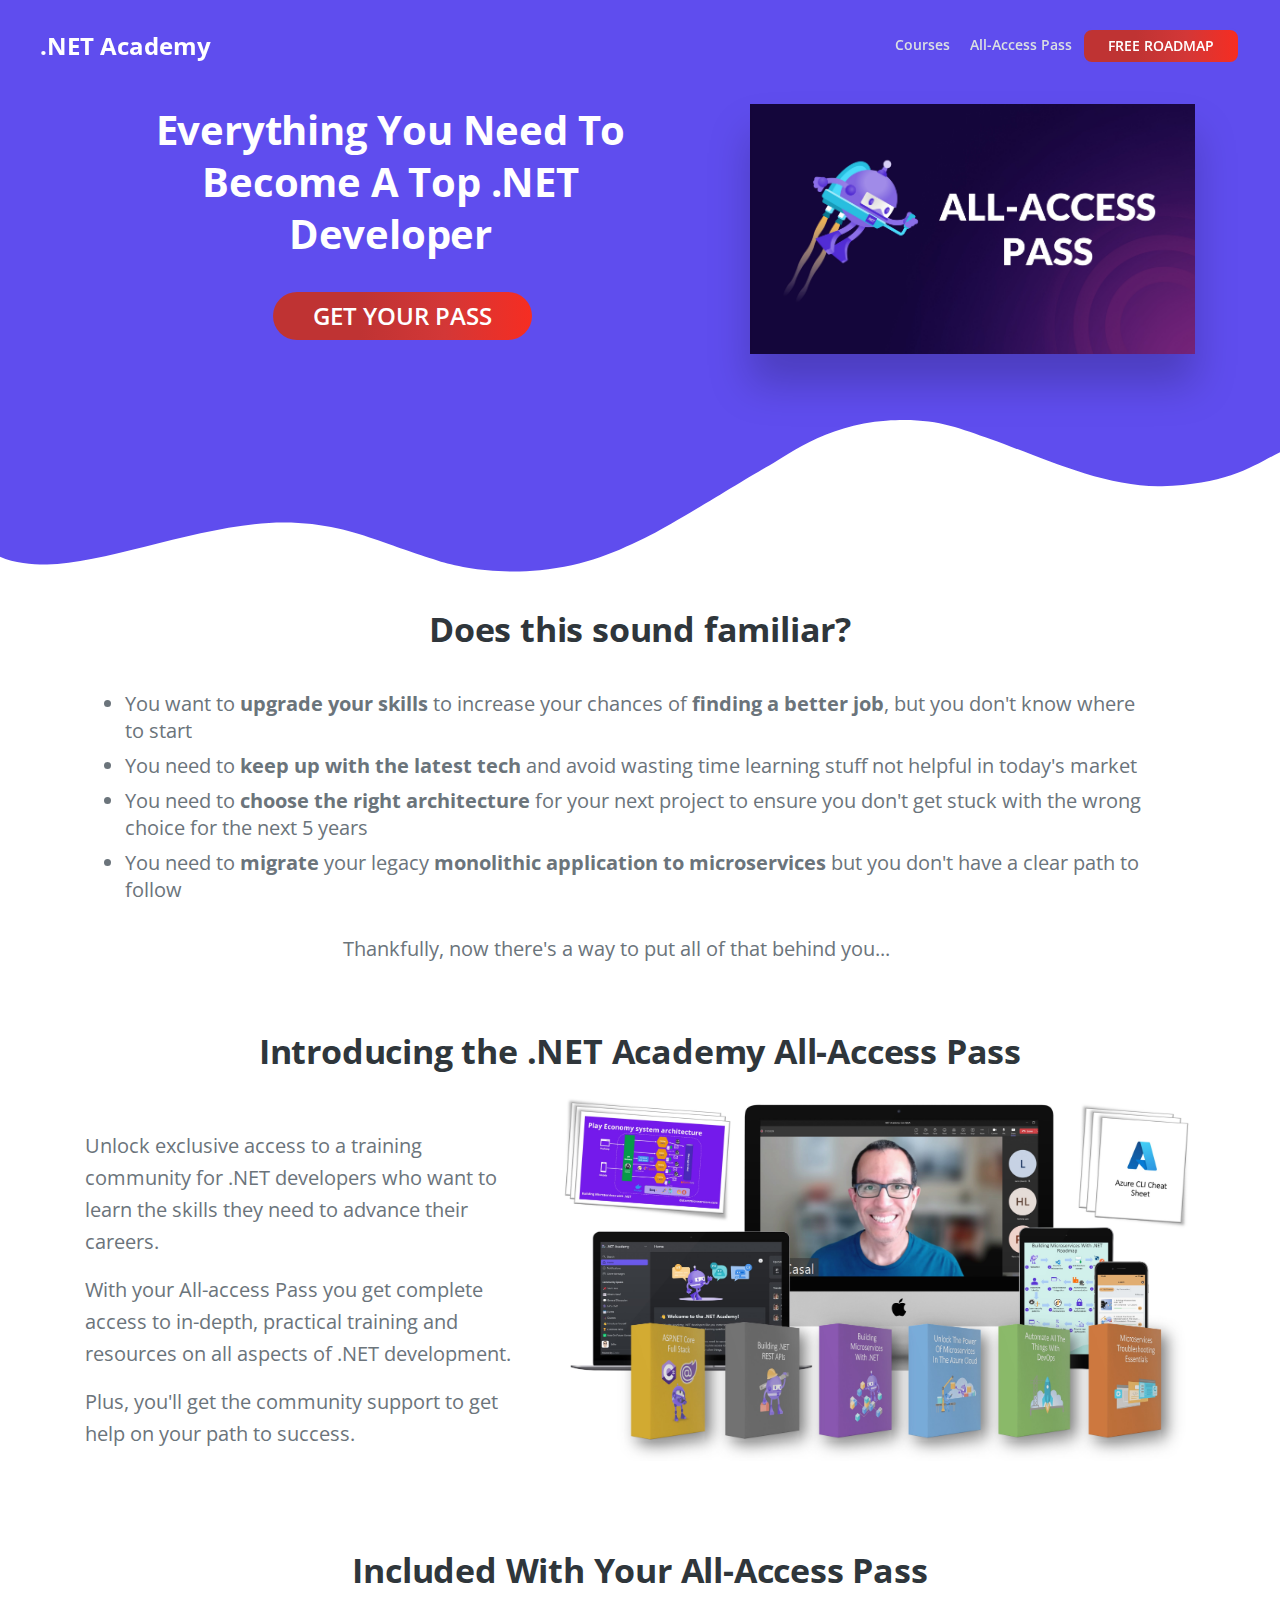
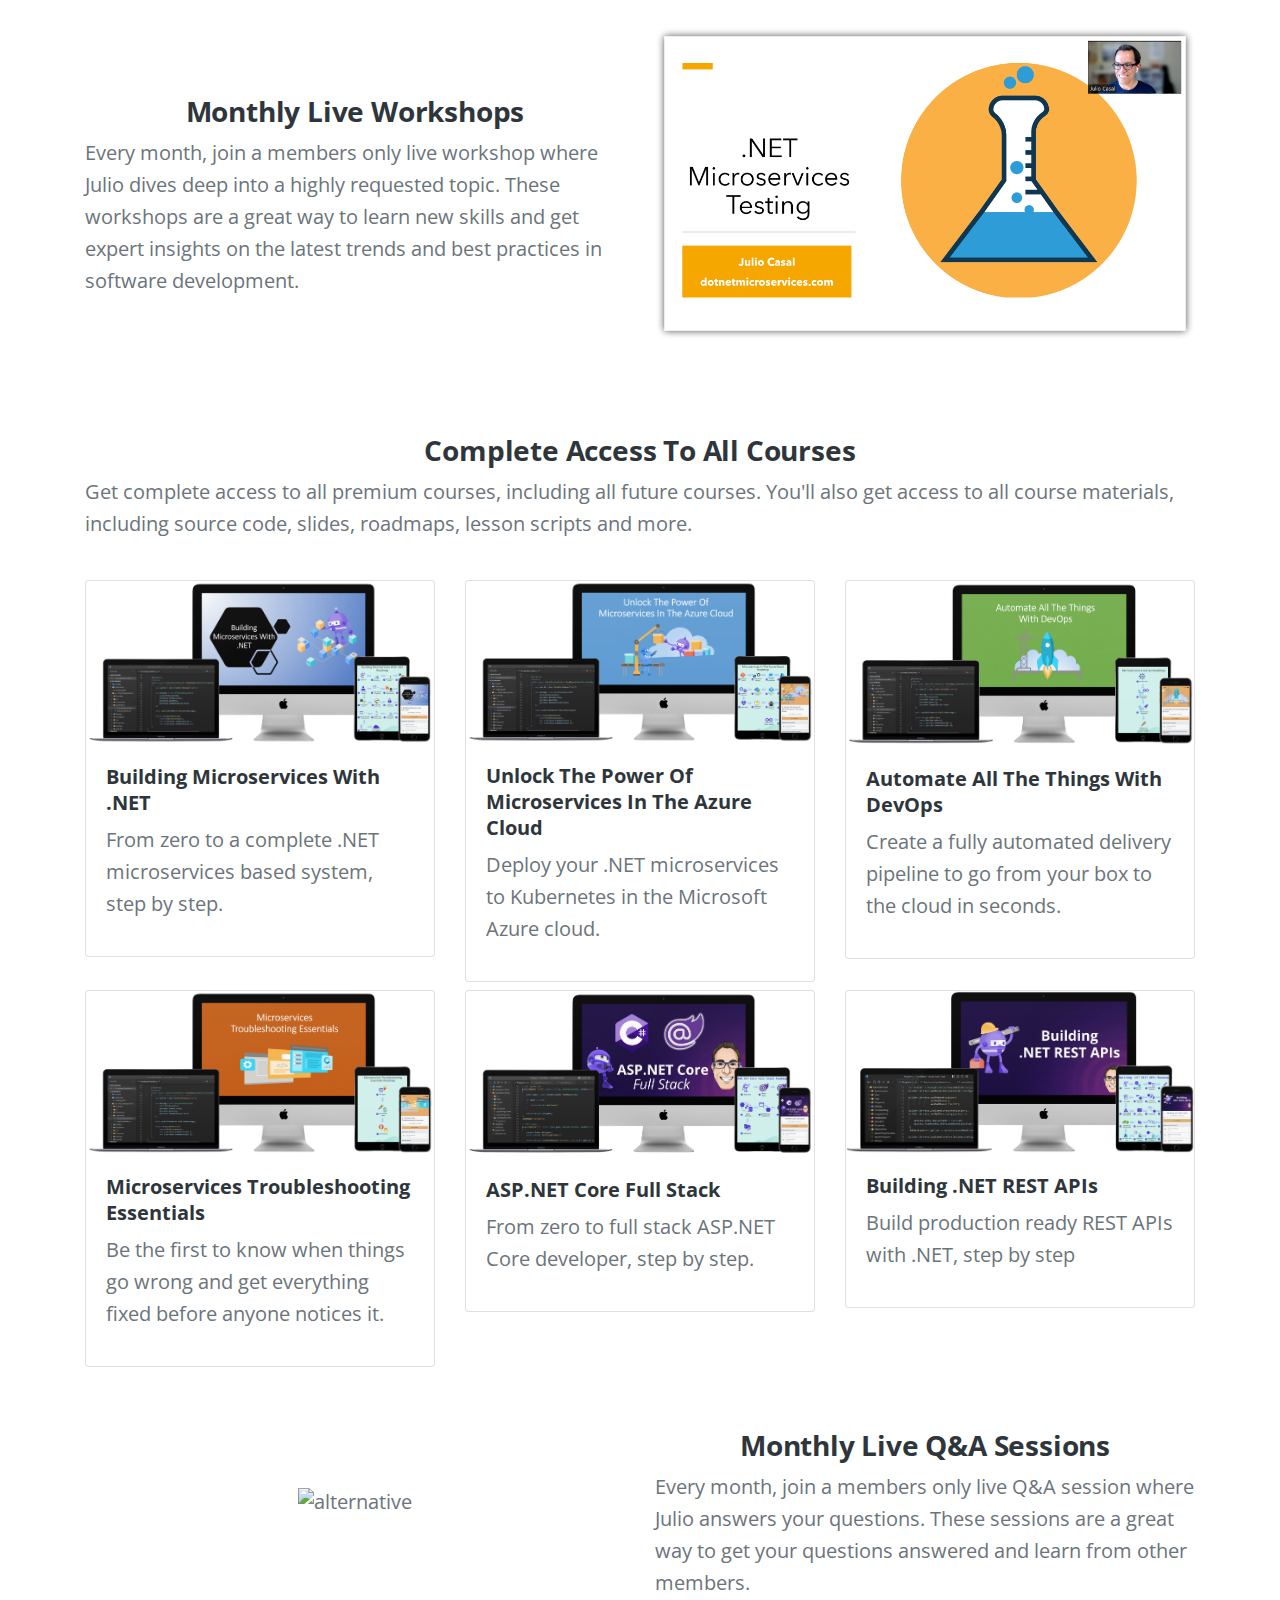
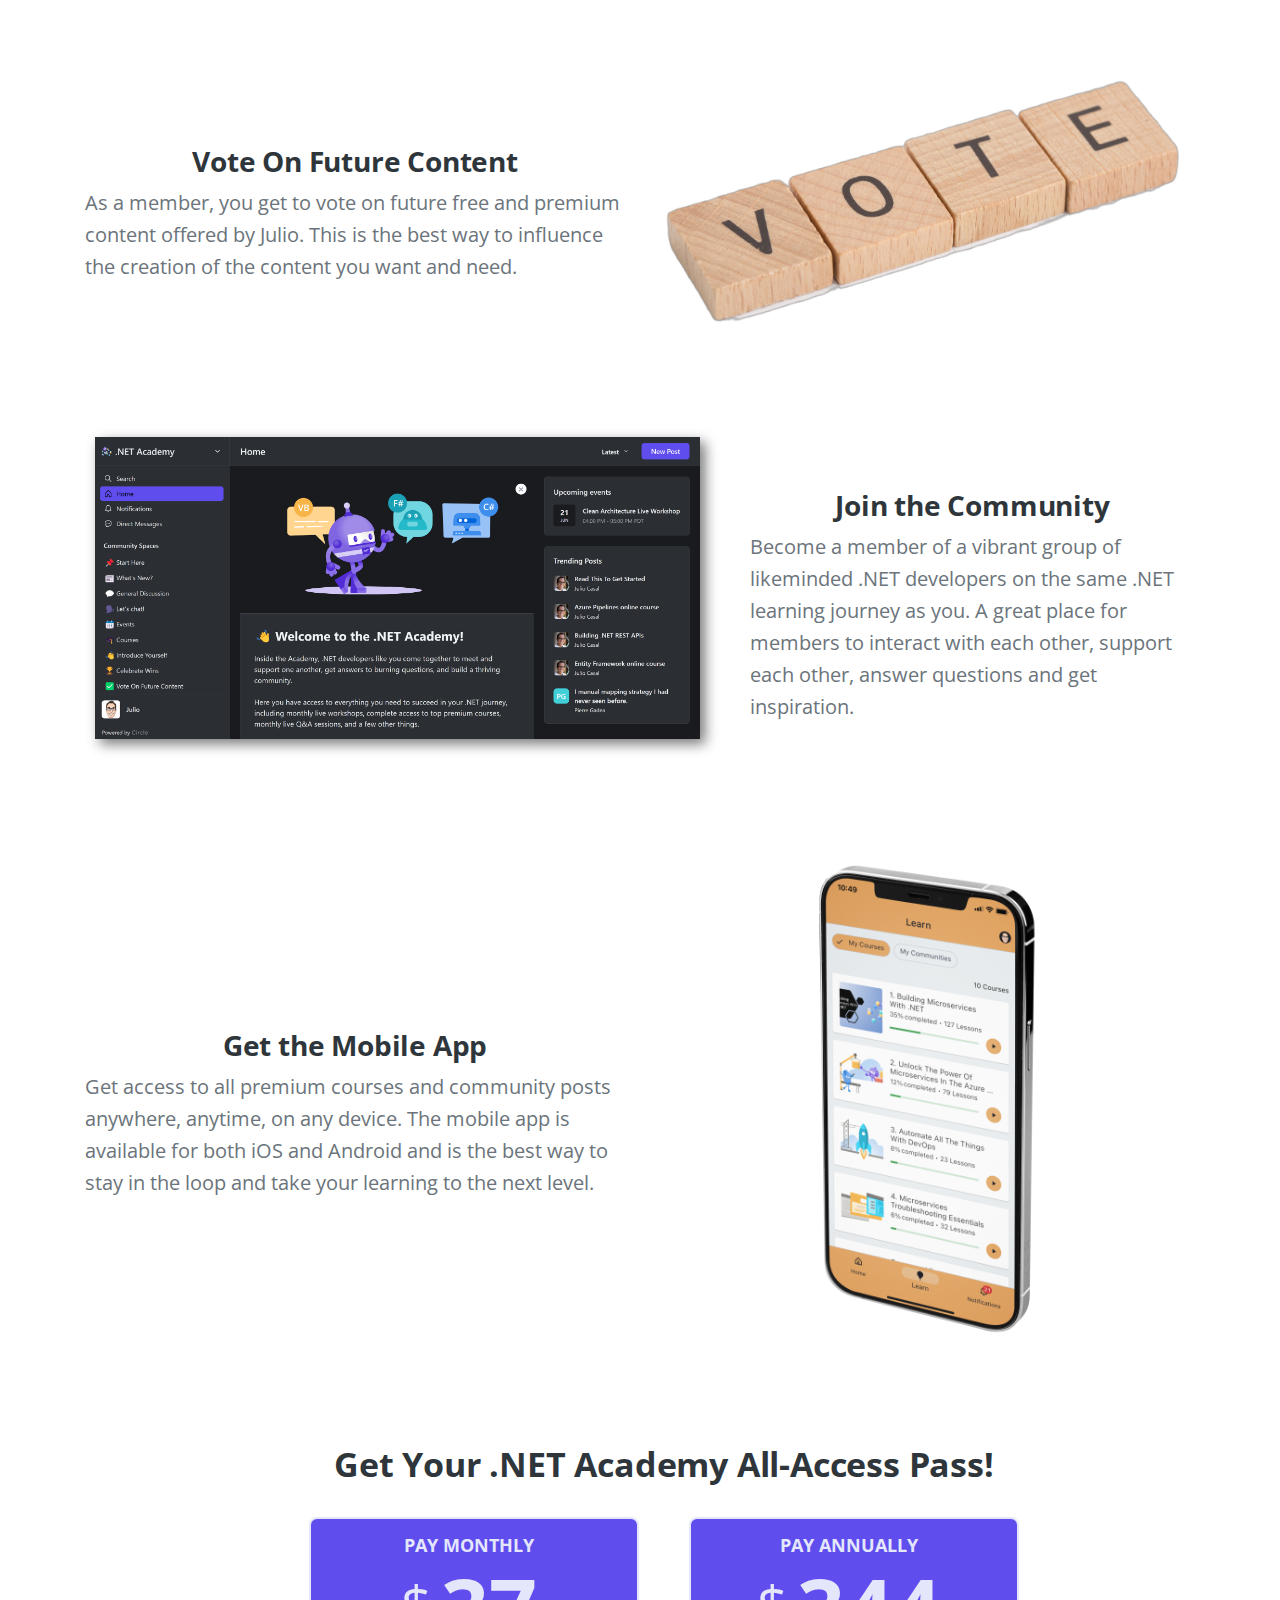
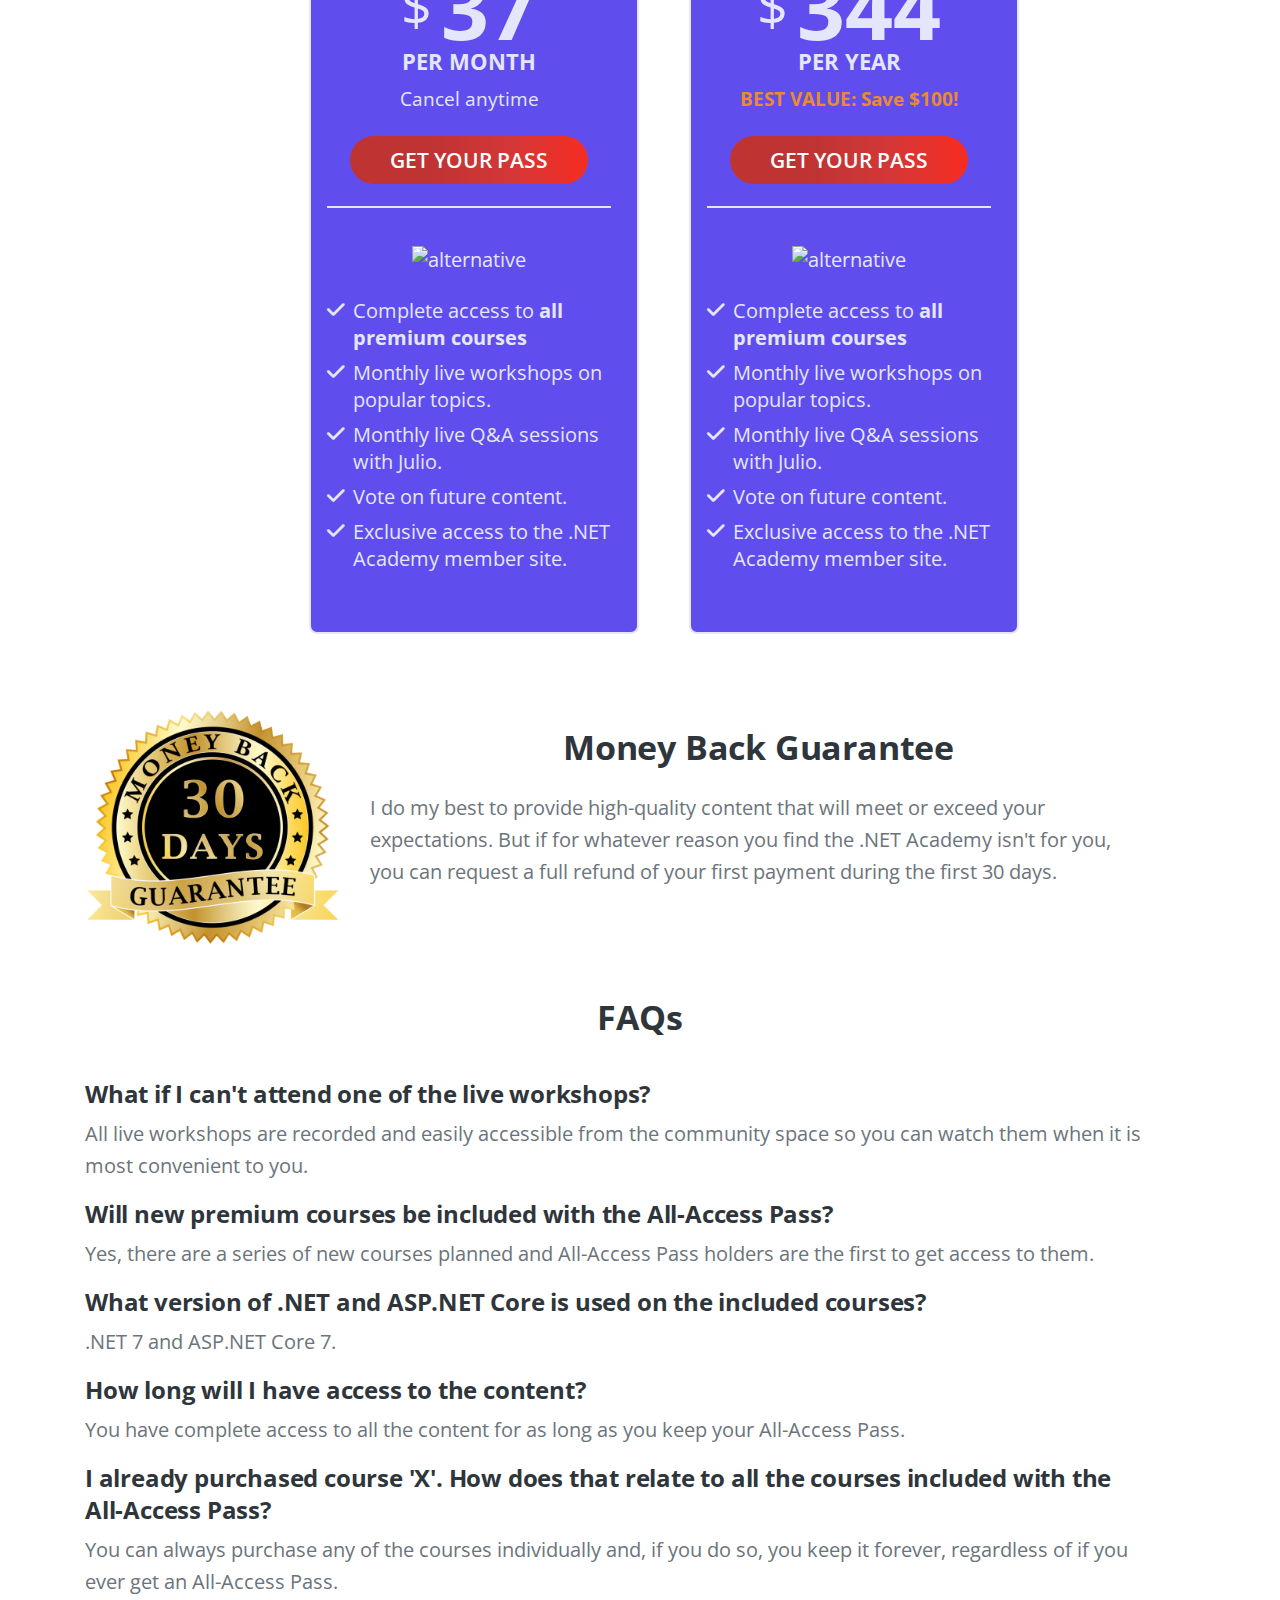
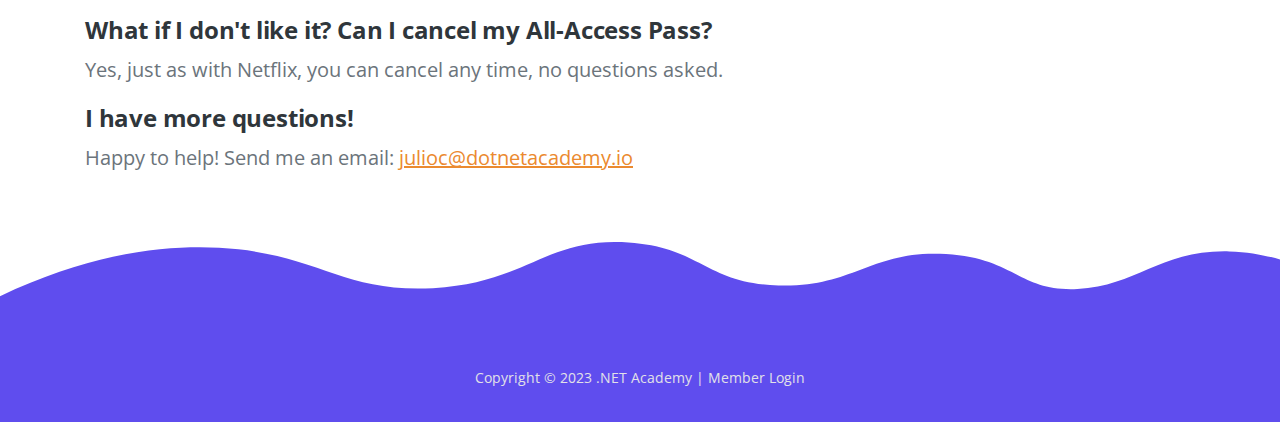
==== all-access-standard.html @ 6300b7d8 "Add founder's rate promo" ====
<!DOCTYPE html>
<html lang="en">

<head>
    <!-- Google tag (gtag.js) -->
    <script async src="https://www.googletagmanager.com/gtag/js?id=G-V9ZY03MKP6"></script>
    <script>
        window.dataLayer = window.dataLayer || [];
        function gtag() { dataLayer.push(arguments); }
        gtag('js', new Date());

        gtag('config', 'G-V9ZY03MKP6');
    </script>

    <!--Start of Tawk.to Script-->
    <script type="text/javascript">
        var Tawk_API = Tawk_API || {}, Tawk_LoadStart = new Date();
        (function ()
        {
            var s1 = document.createElement("script"), s0 = document.getElementsByTagName("script")[0];
            s1.async = true;
            s1.src = 'https://embed.tawk.to/60f2e5ae649e0a0a5cccac8e/1faqd2cig';
            s1.charset = 'UTF-8';
            s1.setAttribute('crossorigin', '*');
            s0.parentNode.insertBefore(s1, s0);
        })();
    </script>

    <!-- Play video -->
    <script type="text/javascript">
        function playVideo()
        {
            var iframe = document.getElementById('vimeoIframe');
            var src = iframe.getAttribute("src");
            var newSrc = src.replace("background=1", "autoplay=1");
            iframe.setAttribute("src", newSrc);
            document.getElementById('play-button').style.display = "none";
        }
    </script>

    <!-- Start of Async ProveSource Code -->
    <script>!function (o, i) { window.provesrc && window.console && console.error && console.error("ProveSource is included twice in this page."), provesrc = window.provesrc = { dq: [], display: function () { this.dq.push(arguments) } }, o._provesrcAsyncInit = function () { provesrc.init({ apiKey: "eyJhbGciOiJIUzI1NiIsInR5cCI6IkpXVCJ9.eyJhY2NvdW50SWQiOiI2MTY4MmVhMjU4MmQ2MDQwNzBmMzQ5YjkiLCJpYXQiOjE2MzQyMTc2MzR9.l4q7DcVTJUTRaHf5uDcQmnB0H4DYVk5HeQa-F7QzIrE", v: "0.0.4" }) }; var r = i.createElement("script"); r.type = "text/javascript", r.async = !0, r["ch" + "ar" + "set"] = "UTF-8", r.src = "https://cdn.provesrc.com/provesrc.js"; var e = i.getElementsByTagName("script")[0]; e.parentNode.insertBefore(r, e) }(window, document);</script>
    <!-- End of Async ProveSource Code -->

    <!-- Deadline Funnel -->
    <script type="text/javascript"
        data-cfasync="false">function SendUrlToDeadlineFunnel(e) { var r, t, c, a, h, n, o, A, i = "ABCDEFGHIJKLMNOPQRSTUVWXYZabcdefghijklmnopqrstuvwxyz0123456789+/=", d = 0, l = 0, s = "", u = []; if (!e) return e; do r = e.charCodeAt(d++), t = e.charCodeAt(d++), c = e.charCodeAt(d++), A = r << 16 | t << 8 | c, a = A >> 18 & 63, h = A >> 12 & 63, n = A >> 6 & 63, o = 63 & A, u[l++] = i.charAt(a) + i.charAt(h) + i.charAt(n) + i.charAt(o); while (d < e.length); s = u.join(""); var C = e.length % 3; var decoded = (C ? s.slice(0, C - 3) : s) + "===".slice(C || 3); decoded = decoded.replace("+", "-"); decoded = decoded.replace("/", "_"); return decoded; } var dfUrl = SendUrlToDeadlineFunnel(location.href); var dfParentUrlValue; try { dfParentUrlValue = window.parent.location.href; } catch (err) { if (err.name === "SecurityError") { dfParentUrlValue = document.referrer; } } var dfParentUrl = (parent !== window) ? ("/" + SendUrlToDeadlineFunnel(dfParentUrlValue)) : ""; (function () { var s = document.createElement("script"); s.type = "text/javascript"; s.async = true; s.setAttribute("data-scriptid", "dfunifiedcode"); s.src = "https://a.deadlinefunnel.com/unified/reactunified.bundle.js?userIdHash=eyJpdiI6IkhjNkVNRUJSV0JiWWtodHV0bXVNOHc9PSIsInZhbHVlIjoiZEg0bFJIMHpFc3ovWmNTYjdqMXFiZz09IiwibWFjIjoiYTMyY2E1YWFkYTk1NWRjMjRmNWIwNTAwYzljY2E1OWU5NWE2YjFhNTJiOGU3NjkyOTM5YzRmZmRkYTE3MTNhNiJ9&pageFromUrl=" + dfUrl + "&parentPageFromUrl=" + dfParentUrl; var s2 = document.getElementsByTagName("script")[0]; s2.parentNode.insertBefore(s, s2); })();</script>
    <!-- End Deadline Funnel -->

    <meta charset="utf-8">
    <meta name="viewport" content="width=device-width, initial-scale=1, shrink-to-fit=no">

    <!-- SEO Meta Tags -->
    <meta name="description" content="Everything You Need To Become A Top .NET Developer">
    <meta name="author" content="Julio Casal">

    <!-- OG Meta Tags to improve the way the post looks when you share the page on Facebook, Twitter, LinkedIn -->
    <meta property="og:site_name" content="" /> <!-- website name -->
    <meta property="og:site" content="" /> <!-- website link -->
    <meta property="og:title" content="" /> <!-- title shown in the actual shared post -->
    <meta property="og:description" content="" /> <!-- description shown in the actual shared post -->
    <meta property="og:image" content="" /> <!-- image link, make sure it's jpg -->
    <meta property="og:url" content="" /> <!-- where do you want your post to link to -->
    <meta name="twitter:card" content="summary_large_image"> <!-- to have large image post format in Twitter -->

    <!-- Webpage Title -->
    <title>.NET Academy All-Access Pass</title>

    <!-- Styles -->
    <link href="https://fonts.googleapis.com/css2?family=Open+Sans:ital,wght@0,400;0,600;0,700;1,400&display=swap"
        rel="stylesheet">
    <link href="css/bootstrap.css" rel="stylesheet">
    <link href="css/fontawesome-all.css" rel="stylesheet">
    <link href="css/swiper.css" rel="stylesheet">
    <link href="css/magnific-popup.css" rel="stylesheet">
    <link href="css/styles.css" rel="stylesheet">

    <!-- Favicon  -->
    <link rel="icon" href="images/favicon.png">
</head>

<body data-spy="scroll" data-target=".fixed-top">
    <!-- Navigation -->
    <nav class="navbar navbar-expand-lg fixed-top navbar-dark">
        <div class="container">

            <!-- Text Logo - Use this if you don't have a graphic logo -->
            <a class="navbar-brand logo-text page-scroll" href="index.html">.NET Academy</a>

            <!-- Image Logo -->
            <!-- <a class="navbar-brand logo-image" href="index.html"><img src="images/logo.svg" alt="alternative"></a>  -->

            <button class="navbar-toggler p-0 border-0" type="button" data-toggle="offcanvas">
                <span class="navbar-toggler-icon"></span>
            </button>

            <div class="navbar-collapse offcanvas-collapse" id="navbarsExampleDefault">
                <ul class="navbar-nav ml-auto">
                    <li class="nav-item">
                        <a class="nav-link page-scroll" href="courses.html">Courses</a>
                    </li>
                    <li class="nav-item">
                        <a class="nav-link page-scroll" href="all-access.html">All-Access Pass</a>
                    </li>
                    <li class="nav-item">
                        <a class="btn-solid-sm page-scroll" href="roadmap.html">FREE ROADMAP</a>
                    </li>
                </ul>
            </div> <!-- end of navbar-collapse -->
        </div> <!-- end of container -->
    </nav> <!-- end of navbar -->
    <!-- end of navigation -->

    <!-- Header -->
    <header id="header" class="header">
        <div class="container">
            <div class="row justify-content-center mb-4">
                <div class="col-lg-5 order-lg-2">
                    <div class="image-container">
                        <img class="img-fluid" src="images/all-access-pass-title.jpg" alt="alternative">
                    </div> <!-- end of image-container -->
                </div> <!-- end of col -->                
                <div class="col-lg-7 order-lg-1">
                    <div class="container">
                        <div class="row">
                            <div class="col">
                                <div class="text-container">
                                    <h1 class="h2-heading">Everything You Need To Become A Top .NET Developer</h1>
                                </div>
                            </div>
                        </div>
                        <div class="row justify-content-center mb-4">
                            <div class="col">
                                <div class="btn-solid-lg-container">
                                    <a class="btn-solid-lg page-scroll" href="#pricing">GET YOUR PASS</a>
                                </div>
                            </div> <!-- end of text-container -->
                        </div> <!-- end of div -->
                    </div> <!-- end of div -->
                </div> <!-- end of row -->
            </div>
        </div> <!-- end of container -->

        <svg class="header-decoration" data-name="Layer 3" xmlns="http://www.w3.org/2000/svg" preserveAspectRatio="none"
            viewBox="0 0 1920 305.139">
            <defs>
                <style>
                    .cls-1 {
                        fill: #ffffff;
                    }
                </style>
            </defs>
            <title>header-decoration</title>
            <path class="cls-1"
                d="M1486.486,36.773C1434.531,13.658,1401.068-5.1,1329.052,1.251c-92.939,8.2-152.759,70.189-180.71,89.478-23.154,15.979-134.286,104.091-171.753,128.16-50.559,32.48-98.365,59.228-166.492,67.5-67.648,8.21-124.574-6.25-152.992-18-42.218-17.454-42.218-17.454-90-39-35.411-15.967-81.61-34.073-141.58-34.054-116.6.037-262.78,77.981-354.895,80.062C53.1,275.793,22.75,273.566,0,260.566v44.573H1920V61.316c-36.724,23.238-76.008,61.68-177,65C1655.415,129.2,1556.216,67.8,1486.486,36.773Z"
                transform="translate(0 0)" />
        </svg>
    </header> <!-- end of header -->
    <!-- end of header -->

    <!-- Problem Statement -->
    <div id="problem-statement" class="basic-1">
        <div class="container">
            <div class="row">
                <div class="col-lg-12">
                    <h2 class="h2-heading">Does this sound familiar?</h2>
                </div> <!-- end of col -->
            </div> <!-- end of row -->
            <div class="row">
                <div class="col-lg-12">
                    <div class="text-container">
                        <ul class="simple-list">
                            <li class="mb-2">
                                You want to <strong>upgrade your skills</strong> to increase your chances of
                                <strong>finding a better job</strong>, but
                                you don't know where to start
                            </li>
                            <li class="mb-2">
                                You need to <strong>keep up with the latest tech</strong> and avoid wasting time
                                learning stuff not helpful in
                                today's market
                            </li>
                            <li class="mb-2">
                                You need to <strong>choose the right architecture</strong> for your next project to
                                ensure you don't get
                                stuck with the wrong choice for the next 5 years
                            </li>
                            <li class="mb-2">
                                You need to <strong>migrate</strong> your legacy <strong>monolithic application to
                                    microservices</strong> but you don't
                                have a clear path to follow
                            </li>
                        </ul>
                    </div> <!-- end of text-container -->
                </div> <!-- end of col-->
            </div> <!-- end of row -->
            <div class="row">
                <div class="col-lg-12">
                    <div class="text-container text-center">
                        <p>Thankfully, now there's a way to put all of that behind you...</p>
                    </div> <!-- end of text-container -->
                </div> <!-- end of col-->
            </div> <!-- end of row -->

        </div> <!-- end of container -->
    </div> <!-- end of cards-1 -->
    <!-- end of description -->

    <div id="program-intro" class="basic-1 mb-4">
        <div class="container">
            <div class="row">
                <div class="col-lg-12">
                    <h2 class="h2-heading">Introducing the .NET Academy All-Access Pass</h2>
                </div> <!-- end of col -->
            </div> <!-- end of row -->
            <div class="row">
                <div class="col-lg-7 my-auto order-lg-2">
                    <div class="image-container">
                        <img class="img-fluid" src="images/dotnet-academy-mockup-full.jpg" alt="alternative">
                    </div> <!-- end of image-container -->
                </div> <!-- end of col -->
                <div class="col-lg-5 my-auto order-lg-1">
                    <p class="line-spaced-paragraph">Unlock exclusive access to a training community for .NET developers
                        who want to learn the skills they need to advance their careers.</p>
                    <p class="line-spaced-paragraph">With your All-access Pass you get complete access to in-depth,
                        practical training and
                        resources on all aspects of .NET development.</p>
                    <p class="line-spaced-paragraph">Plus, you'll get the community support to get help on your path to
                        success.</p>
                </div> <!-- end of col-->
            </div> <!-- end of row -->
        </div> <!-- end of container -->
    </div> <!-- end of program-intro -->

    <!-- What You Get When You Enroll -->
    <div id="what-you-get">
        <div class="container">
            <div class="row">
                <div class="col">
                    <h2 class="h2-heading">Included With Your All-Access Pass</h2>
                </div> <!-- end of col -->
            </div> <!-- end of row -->
        </div> <!-- end of container -->
    </div> <!-- end of basic-1 -->
    <!-- end of What You Get When You Enroll -->

    <div id="live-workshops" class="basic-1">
        <div class="container">
            <div class="row">
                <div class="col-lg-6 my-auto order-lg-2">
                    <div class="image-container">
                        <img class="img-fluid" src="images/live-workshop-screenshot.png" alt="alternative">
                    </div> <!-- end of image-container -->
                </div> <!-- end of col -->
                <div class="col-lg-6 my-auto order-lg-1">
                    <h3 class="h2-heading">Monthly Live Workshops</h3>
                    <p class="line-spaced-paragraph">Every month, join a members only live workshop where Julio dives
                        deep into a highly requested topic. These workshops are a great way to learn new skills and get
                        expert insights on the latest trends and best practices in software development.</p>
                </div> <!-- end of col-->
            </div> <!-- end of row -->
        </div> <!-- end of container -->
    </div> <!-- end of live-workshops -->

    <div id="premium-courses" class="basic-1">
        <div class="container">
            <div class="row mb-4">
                <div class="col">
                    <h3 class="h2-heading">Complete Access To All Courses</h3>
                    <p class="line-spaced-paragraph">Get complete access to all premium courses, including all future
                        courses. You'll also get access to all course materials, including source code, slides,
                        roadmaps, lesson scripts and more.</p>
                </div> <!-- end of col -->
            </div> <!-- end of row -->
            <div class="row justify-content-center">
                <div class="col-lg-4 mb-2">
                    <a href="https://dotnetmicroservices.com/building-microservices-with-dotnet#net-microservices-training" target="_blank" style="text-decoration: none;">
                        <div class="card">
                            <div class="card-image">
                                <img class="img-fluid" src="images/core-couse-mockup.png" alt="alternative">
                            </div>
                            <div class="card-body">
                                <h5>Building Microservices With .NET</h5>
                                <p class="line-spaced-paragraph">From zero to a complete .NET microservices based system, step by step.</p>
                            </div>
                        </div> <!-- end of card -->
                    </a>
                </div>
                <div class="col-lg-4 mb-2">
                    <a href="https://dotnetmicroservices.com/building-microservices-with-dotnet#cloud-training" target="_blank" style="text-decoration: none;">
                        <div class="card">
                            <div class="card-image">
                                <img class="img-fluid" src="images/cloud-course-mockup.png" alt="alternative">
                            </div>
                            <div class="card-body">
                                <h5>Unlock The Power Of Microservices In The Azure Cloud</h5>
                                <p class="line-spaced-paragraph">Deploy your .NET microservices to Kubernetes in the Microsoft Azure cloud.</p>
                            </div>
                        </div> <!-- end of card -->
                    </a>
                </div>
                <div class="col-lg-4 mb-2">
                    <a href="https://dotnetmicroservices.com/building-microservices-with-dotnet#devops" target="_blank" style="text-decoration: none;">
                        <div class="card">
                            <div class="card-image">
                                <img class="img-fluid" src="images/devops-course-mockup.png" alt="alternative">
                            </div>
                            <div class="card-body">
                                <h5>Automate All The Things With DevOps</h5>
                                <p class="line-spaced-paragraph">Create a fully automated delivery pipeline to go from your box to the cloud in seconds.</p>
                            </div>
                        </div> <!-- end of card -->
                    </a>
                </div>           
                <div class="col-lg-4 mb-2">
                    <a href="https://dotnetmicroservices.com/building-microservices-with-dotnet#troubleshooting" target="_blank" style="text-decoration: none;">
                        <div class="card">
                            <div class="card-image">
                                <img class="img-fluid" src="images/troubleshoot-course-mockup.png" alt="alternative">
                            </div>
                            <div class="card-body">
                                <h5>Microservices Troubleshooting Essentials</h5>
                                <p class="line-spaced-paragraph">Be the first to know when things go wrong and get everything fixed before anyone notices it.</p>
                            </div>
                        </div> <!-- end of card -->
                    </a>
                </div>                                              
                <div class="col-lg-4">
                    <a href="aspnetcore.html" style="text-decoration: none;">
                        <div class="card">
                            <div class="card-image">
                                <img class="img-fluid" src="images/aspnet_course_mockup.png" alt="alternative">
                            </div>
                            <div class="card-body">
                                <h5>ASP.NET Core Full Stack</h5>
                                <p class="line-spaced-paragraph">From zero to full stack ASP.NET Core developer, step by
                                    step.</p>
                            </div>
                        </div> <!-- end of card -->
                    </a>
                </div>
                <div class="col-lg-4 mb-2">
                    <a href="https://dotnetrestapis.com" style="text-decoration: none;" target="_blank">
                        <div class="card">
                            <div class="card-image">
                                <img class="img-fluid" src="images/netrestapis_course_mockup.png" alt="alternative">
                            </div>
                            <div class="card-body">
                                <h5>Building .NET REST APIs</h5>
                                <p class="line-spaced-paragraph">Build production ready REST APIs with .NET, step by
                                    step</p>
                            </div>
                        </div>
                    </a>
                </div>                
            </div> <!-- end of row -->
        </div> <!-- end of container -->
    </div> <!-- end of premium-courses -->

    <div id="q&a-sessions" class="basic-1">
        <div class="container">
            <div class="row">
                <div class="col-lg-6 my-auto">
                    <div class="image-container">
                        <img class="img-fluid" src="images/q&a-screenshot.png" alt="alternative">
                    </div> <!-- end of image-container -->
                </div> <!-- end of col -->
                <div class="col-lg-6 my-auto">
                    <h3 class="h2-heading">Monthly Live Q&A Sessions</h3>
                    <p class="line-spaced-paragraph">Every month, join a members only live Q&A session where Julio
                        answers your questions. These sessions are a great way to get your questions answered and
                        learn from other members.</p>
                </div> <!-- end of col-->
            </div> <!-- end of row -->
        </div> <!-- end of container -->
    </div> <!-- end of q&a-sessions -->

    <div id="vote" class="basic-1">
        <div class="container">
            <div class="row">
                <div class="col-lg-6 my-auto order-lg-2">
                    <div class="image-container">
                        <img class="img-fluid" src="images/vote.png" alt="alternative">
                    </div> <!-- end of image-container -->
                </div> <!-- end of col -->
                <div class="col-lg-6 my-auto order-lg-1">
                    <h3 class="h2-heading">Vote On Future Content</h3>
                    <p class="line-spaced-paragraph">As a member, you get to vote on future free and premium content
                        offered by Julio. This is the best way to influence the creation of the content you want and
                        need.</p>
                </div> <!-- end of col-->
            </div> <!-- end of row -->
        </div> <!-- end of container -->
    </div> <!-- end of vote -->

    <div id="join-community" class="basic-1">
        <div class="container">
            <div class="row">
                <div class="col-lg-7 my-auto">
                    <div class="image-container">
                        <img class="img-fluid" src="images/community-screenshot.png" alt="alternative">
                    </div> <!-- end of image-container -->
                </div> <!-- end of col -->
                <div class="col-lg-5 my-auto">
                    <h3 class="h2-heading">Join the Community</h3>
                    <p class="line-spaced-paragraph">Become a member of a vibrant group of likeminded .NET developers on
                        the same .NET learning journey as you. A great place for members to interact with each other,
                        support each other, answer questions and get inspiration.</p>
                </div> <!-- end of col-->
            </div> <!-- end of row -->
        </div> <!-- end of container -->
    </div> <!-- end of join-community -->

    <div id="mobile-app" class="basic-1">
        <div class="container">
            <div class="row">
                <div class="col-lg-6 my-auto order-lg-2">
                    <div class="image-container">
                        <img class="img-fluid" style="max-height: 500px;"
                            src="images/netmicroservices-mobile-mockup.png" alt="alternative">
                    </div> <!-- end of image-container -->
                </div> <!-- end of col -->
                <div class="col-lg-6 my-auto order-lg-1">
                    <h3 class="h2-heading">Get the Mobile App</h3>
                    <p class="line-spaced-paragraph">Get access to all premium courses and community posts anywhere,
                        anytime, on any device. The mobile app is available for both iOS and Android and is the best way
                        to stay in the loop and take your learning to the next level.</p>
                </div> <!-- end of col-->
            </div> <!-- end of row -->
        </div> <!-- end of container -->
    </div> <!-- end of mobile-app -->

    <!-- Pricing -->
    <div id="pricing" class="cards-2">
        <div class="container">
            <div class="row">
                <div class="col-lg-12">
                    <h2 class="h2-heading" style="margin-bottom: 2rem">Get Your .NET Academy All-Access Pass!</h2>
                </div> <!-- end of col -->
            </div><!-- end of row -->
            <div class="row justify-content-center">
                <div class="col-lg-4 order-lg-3">
                    <!-- Card-->
                    <div class="card best-value">
                        <div class="card-body">
                            <div class="card-title best-value">PAY ANNUALLY</div>
                            <div class="text2 mb-4">
                                <span class="currency best-value">$</span>
                                <span class=" value best-value">344</span>
                                <div class="frequency mb-2" style="margin-bottom:0"><strong>PER YEAR</strong></div>
                                <div>
                                    <span class="frequency best-value" style="font-size: 1.2rem">BEST VALUE: Save
                                        $100!</span>
                                </div>
                            </div>
                            <div class="button-wrapper text2">
                                <a id="payment-plan-link" class="btn-solid-lg"
                                    href="https://learn.dotnetmicroservices.com/enroll/2413963?price_id=3246710">GET
                                    YOUR PASS</a>
                            </div>
                            <hr class="cell-divide-hr">
                            <div class="card-image mb-4">
                                <img class="img-fluid" src="images/dotnet-academy-mockup-full.png" alt="alternative">
                            </div>
                            <ul class="list-unstyled li-space-lg">
                                <li class="media">
                                    <i class="fas fa-check best-value"></i>
                                    <div class="media-body">
                                        Complete access to <strong>all premium courses</strong>
                                    </div>
                                </li>
                                <li class="media">
                                    <i class="fas fa-check best-value"></i>
                                    <div class="media-body">
                                        Monthly live workshops on popular topics.
                                    </div>
                                </li>
                                <li class="media">
                                    <i class="fas fa-check best-value"></i>
                                    <div class="media-body">
                                        Monthly live Q&A sessions with Julio.
                                    </div>
                                </li> 
                                <li class="media">
                                    <i class="fas fa-check best-value"></i>
                                    <div class="media-body">
                                        Vote on future content.
                                    </div>
                                </li>                                                                  
                                <li class="media">
                                    <i class="fas fa-check best-value"></i>
                                    <div class="media-body">
                                        Exclusive access to the .NET Academy member site.
                                    </div>
                                </li>
                            </ul>                            
                        </div>
                    </div> <!-- end of card -->
                    <!-- end of card -->
                </div>

                <div class="col-lg-4 order-lg-2">
                    <!-- Card-->
                    <div class="card best-value">
                        <div class="card-body">
                            <div class="card-title best-value">PAY MONTHLY</div>
                            <div class="text2 mb-4">
                                <span class="currency best-value">$</span>
                                <span class=" value best-value">37</span>
                                <div class="frequency mb-2" style="margin-bottom:0"><strong>PER MONTH</strong></div>
                                <div>
                                    <span class="frequency" style="font-size: 1.2rem">Cancel anytime</span>
                                </div>
                            </div>
                            <div class="button-wrapper text2">
                                <a id="payment-plan-link" class="btn-solid-lg"
                                    href="https://learn.dotnetmicroservices.com/enroll/2413963?price_id=3246708">GET
                                    YOUR PASS</a>
                            </div>
                            <hr class="cell-divide-hr">
                            <div class="card-image mb-4">
                                <img class="img-fluid" src="images/dotnet-academy-mockup-full.png" alt="alternative">
                            </div>
                            <ul class="list-unstyled li-space-lg">
                                <li class="media">
                                    <i class="fas fa-check best-value"></i>
                                    <div class="media-body">
                                        Complete access to <strong>all premium courses</strong>
                                    </div>
                                </li>
                                <li class="media">
                                    <i class="fas fa-check best-value"></i>
                                    <div class="media-body">
                                        Monthly live workshops on popular topics.
                                    </div>
                                </li>
                                <li class="media">
                                    <i class="fas fa-check best-value"></i>
                                    <div class="media-body">
                                        Monthly live Q&A sessions with Julio.
                                    </div>
                                </li> 
                                <li class="media">
                                    <i class="fas fa-check best-value"></i>
                                    <div class="media-body">
                                        Vote on future content.
                                    </div>
                                </li>                                                                  
                                <li class="media">
                                    <i class="fas fa-check best-value"></i>
                                    <div class="media-body">
                                        Exclusive access to the .NET Academy member site.
                                    </div>
                                </li>
                            </ul>                            
                        </div>
                    </div> <!-- end of card -->
                    <!-- end of card -->
                </div>
            </div>
        </div> <!-- end of row -->
    </div> <!-- end of container -->
    </div> <!-- end of cards-2 -->
    <!-- end of pricing -->

    <div id="money-back-guarantee" class="basic-1">
        <div class="container">
            <div class="row">
                <div class="col-lg-3">
                    <div class="image-container" style="margin-bottom:0">
                        <img class="img-fluid" src="images/30-day-guarantee.png" alt="alternative">
                    </div> <!-- end of image-container -->
                </div> <!-- end of col -->
                <div class="col-lg-9">
                    <div class="text-container">
                        <h2 class="h2-heading">Money Back Guarantee</h2>
                        <p class="line-spaced-paragraph">I do my best to provide high-quality content that will meet or
                            exceed your expectations. But if for whatever reason you find the .NET Academy isn't for
                            you, you can request a full refund of your first payment during the first 30 days.</p>
                    </div> <!-- end of text-container -->
                </div> <!-- end of col -->
            </div> <!-- end of row -->
        </div> <!-- end of container -->
    </div> <!-- end of basic-1 -->

    <div id="faq" class="basic-1">
        <div class="container">
            <div class="row">
                <div class="col-lg-12">
                    <h2 class="h2-heading">FAQs</h2>
                </div> <!-- end of col -->
            </div> <!-- end of row -->
            <div class="row">
                <div class="col-lg-12 mb-2">
                    <div class="text-container">
                        <h4>What if I can't attend one of the live workshops?</h4>
                        <p class="line-spaced-paragraph">All live workshops are recorded and easily accessible from the
                            community space so you can watch them when it is most convenient to you.</p>
                        <h4>Will new premium courses be included with the All-Access Pass?</h4>
                        <p class="line-spaced-paragraph">Yes, there are a series of new courses planned and All-Access
                            Pass holders are the first to get access to them.</p>
                        <h4>What version of .NET and ASP.NET Core is used on the included courses?</h4>
                        <p class="line-spaced-paragraph">.NET 7 and ASP.NET Core 7.</p>
                        <h4>How long will I have access to the content?</h4>
                        <p class="line-spaced-paragraph">You have complete access to all the content for as long as you
                            keep your All-Access Pass.</p>
                        <h4>I already purchased course 'X'. How does that relate to all the courses included with the
                            All-Access Pass?</h4>
                        <p class="line-spaced-paragraph">You can always purchase any of the courses individually and, if
                            you do so, you keep it forever, regardless of if you ever get an All-Access Pass.</p>
                        <h4>What if I don't like it? Can I cancel my All-Access Pass?</h4>
                        <p class="line-spaced-paragraph">Yes, just as with Netflix, you can cancel any time, no
                            questions asked.</p>
                        <h4>I have more questions!</h4>
                        <p class="line-spaced-paragraph">Happy to help! Send me an email: <a
                                href="mailto:julioc@dotnetacademy.io">julioc@dotnetacademy.io</a></p>
                    </div> <!-- end of text-container -->
                </div> <!-- end of col -->
            </div> <!-- end of row -->
        </div> <!-- end of container -->
    </div> <!-- end of basic-3 -->

    <!-- Footer -->
    <div class="footer-decoration">
        <svg class="footer-frame" data-name="Layer 1" xmlns="http://www.w3.org/2000/svg" preserveAspectRatio="none"
            viewBox="0 0 1920 115.984">
            <defs>
                <style>
                    .cls-2 {
                        fill: #5f4dee;
                    }
                </style>
            </defs>
            <title>footer-frame</title>
            <path class="cls-2"
                d="M1616.28,381.705c-87.656,5.552-93.356-59.62-197.369-67.562-112.391-8.581-137.609,65.077-251.189,60.632-109.57-4.288-116.156-74.017-225.25-83.153-125.171-10.483-150,78.5-293,88.35-136.948,9.437-173.108-68.092-320.83-77.956C255.5,297.133,143,308.1,0,395.564V406.75H1920V324.537c-18-6.507-43.63-14.492-76.1-15.591C1740.655,305.452,1705.829,376.033,1616.28,381.705Z"
                transform="translate(0 -290.766)" />
        </svg>
    </div> <!-- end of footer-decoration -->
    <!-- end of footer -->


    <!-- Copyright -->
    <div class="copyright">
        <div class="container">
            <div class="row">
                <div class="col-lg-12">
                    <p class="p-small">Copyright © 2023 .NET Academy | <a
                            href="https://community.dotnetacademy.io">Member Login</a></p>
                </div> <!-- end of col -->
            </div> <!-- enf of row -->
        </div> <!-- end of container -->
    </div> <!-- end of copyright -->
    <!-- end of copyright -->


    <!-- Scripts -->
    <script src="js/jquery.min.js"></script> <!-- jQuery for Bootstrap's JavaScript plugins -->
    <script src="js/bootstrap.min.js"></script> <!-- Bootstrap framework -->
    <script src="js/jquery.easing.min.js"></script> <!-- jQuery Easing for smooth scrolling between anchors -->
    <script src="js/swiper.min.js"></script> <!-- Swiper for image and text sliders -->
    <script src="js/jquery.magnific-popup.js"></script> <!-- Magnific Popup for lightboxes -->
    <script src="js/scripts.js"></script> <!-- Custom scripts -->

</body>

</html>
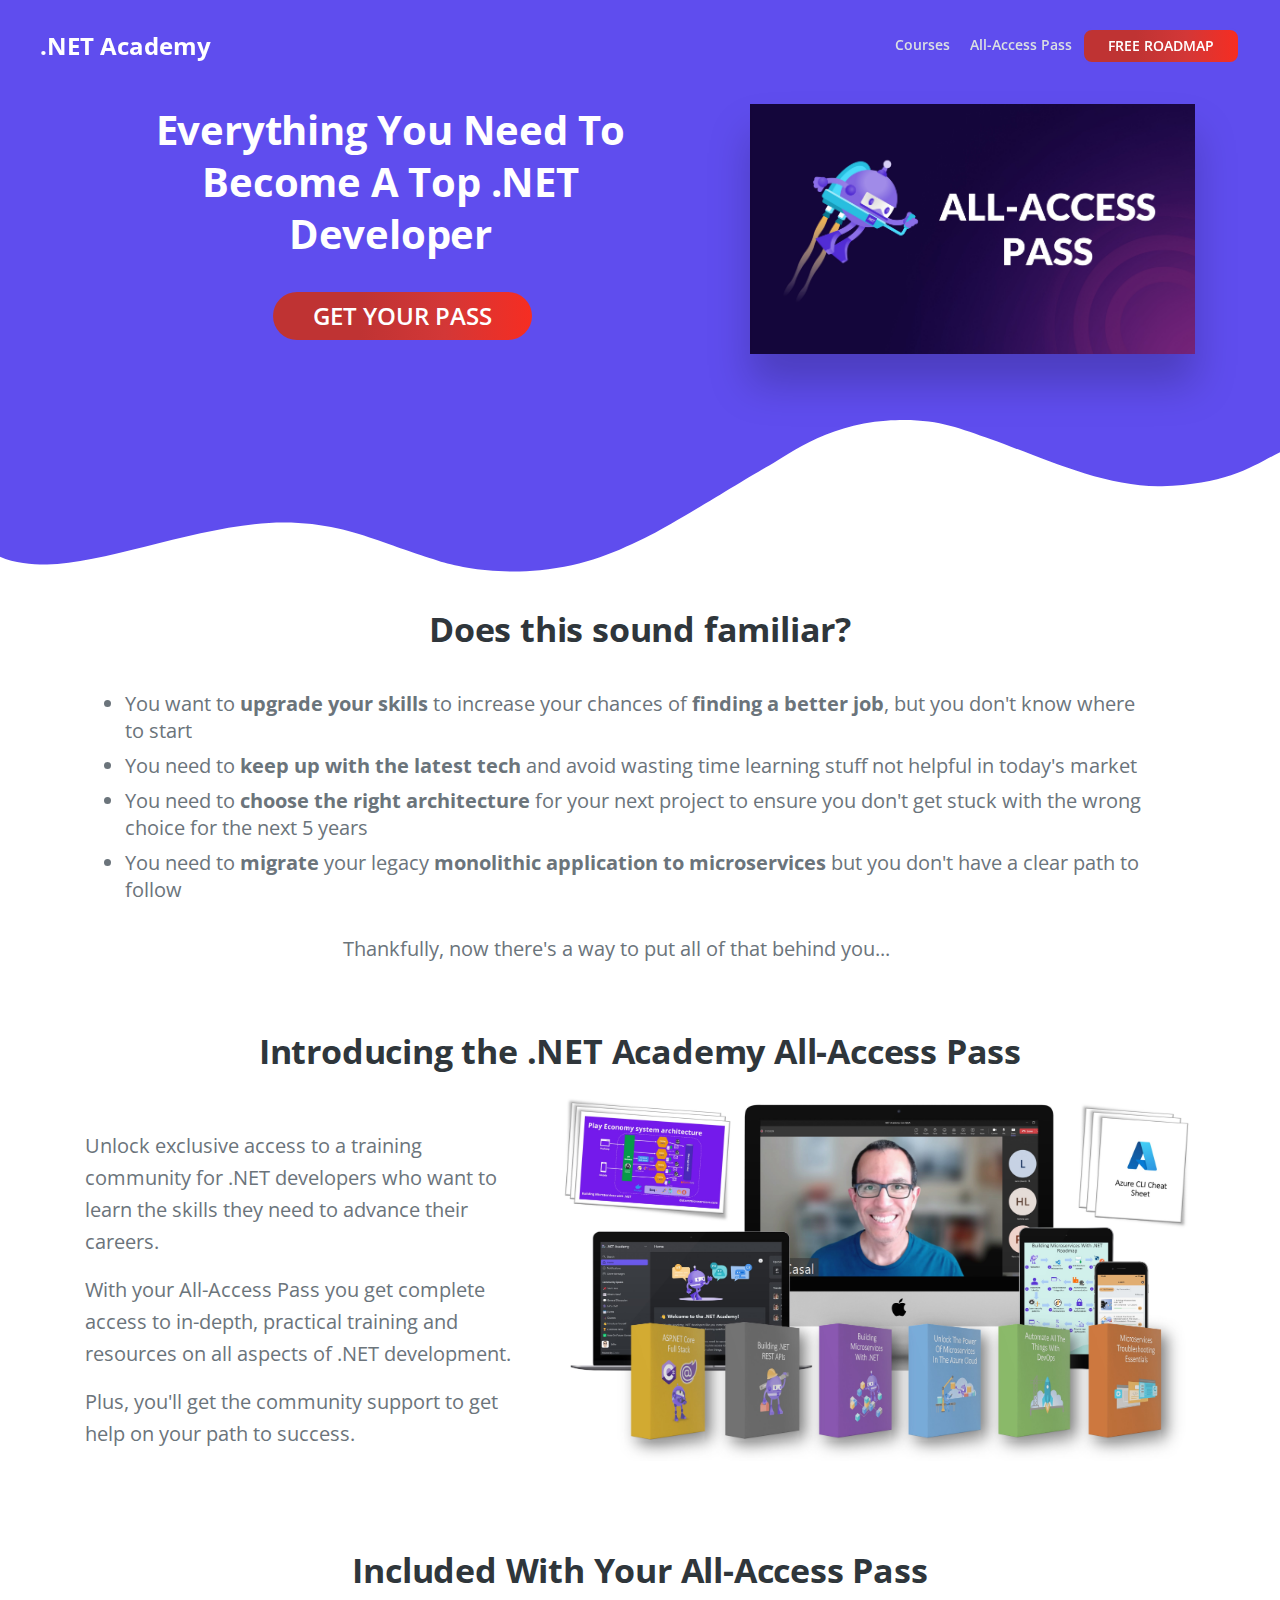
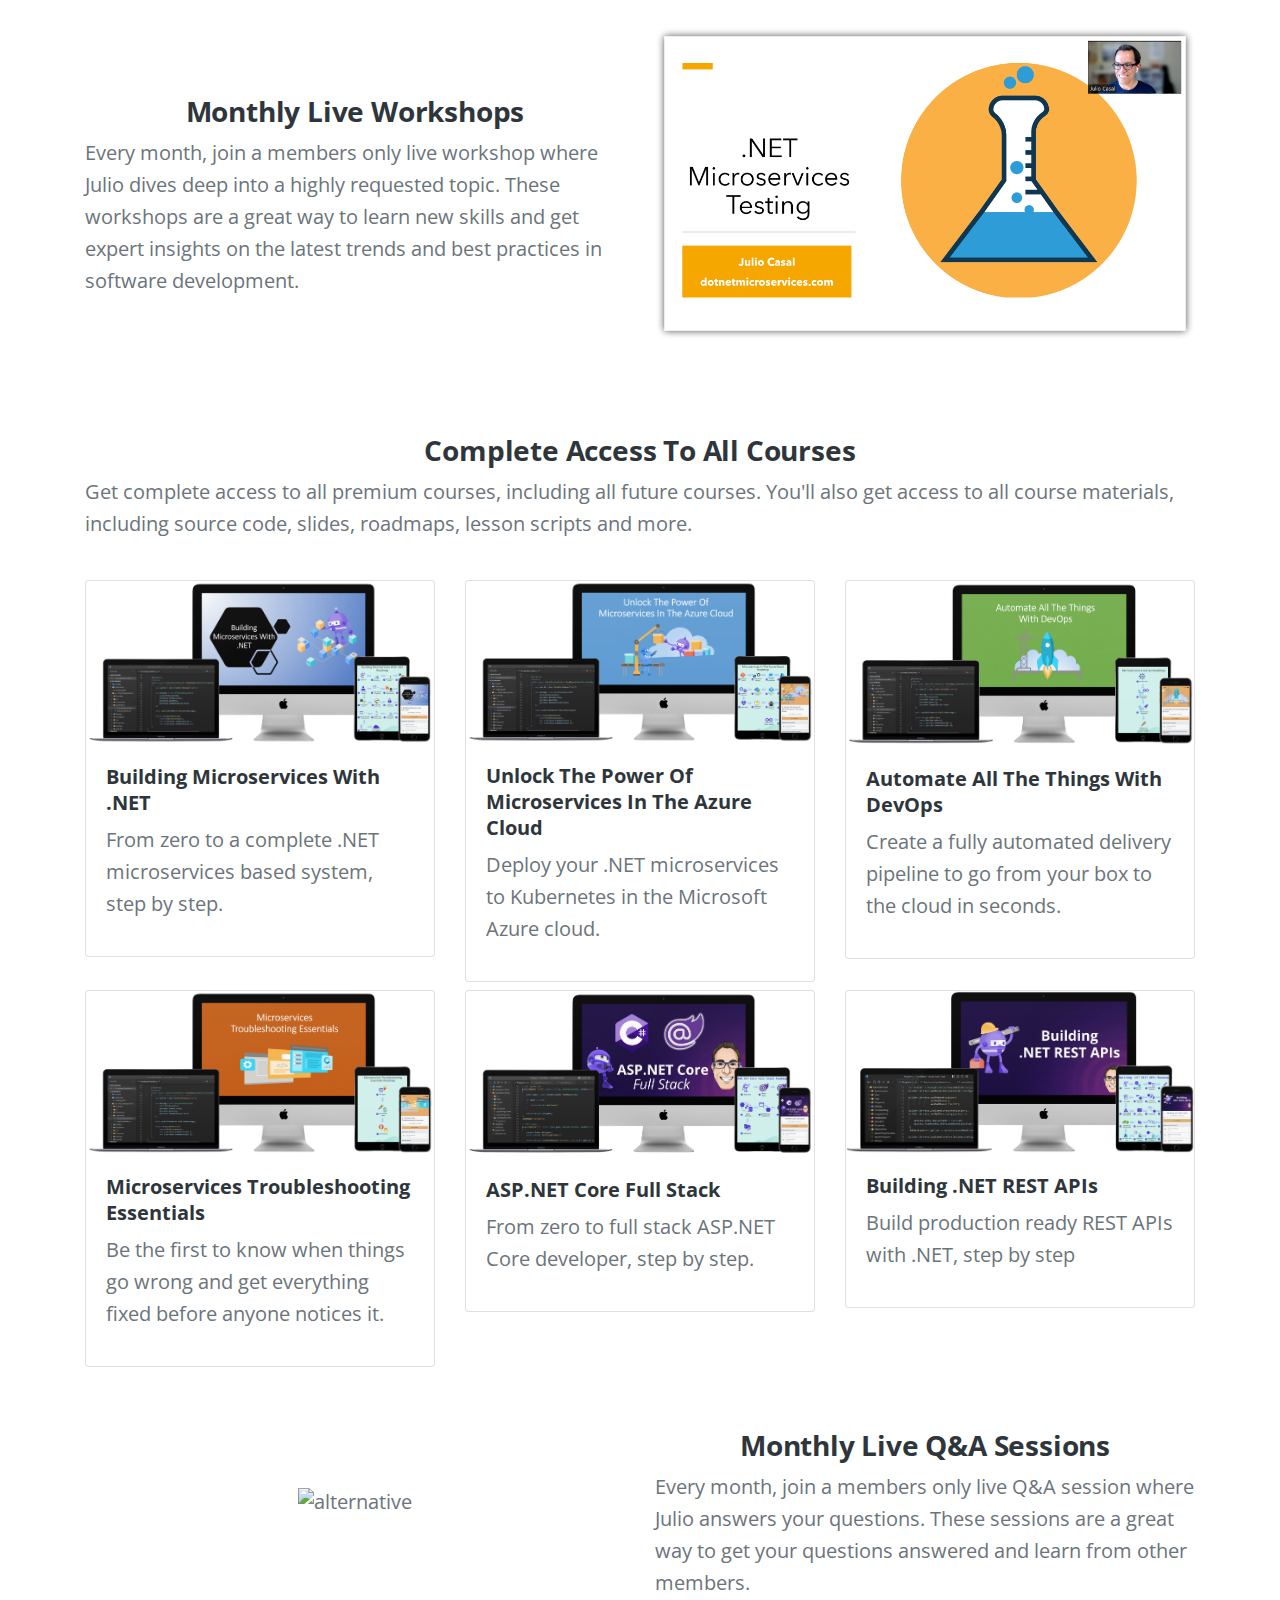
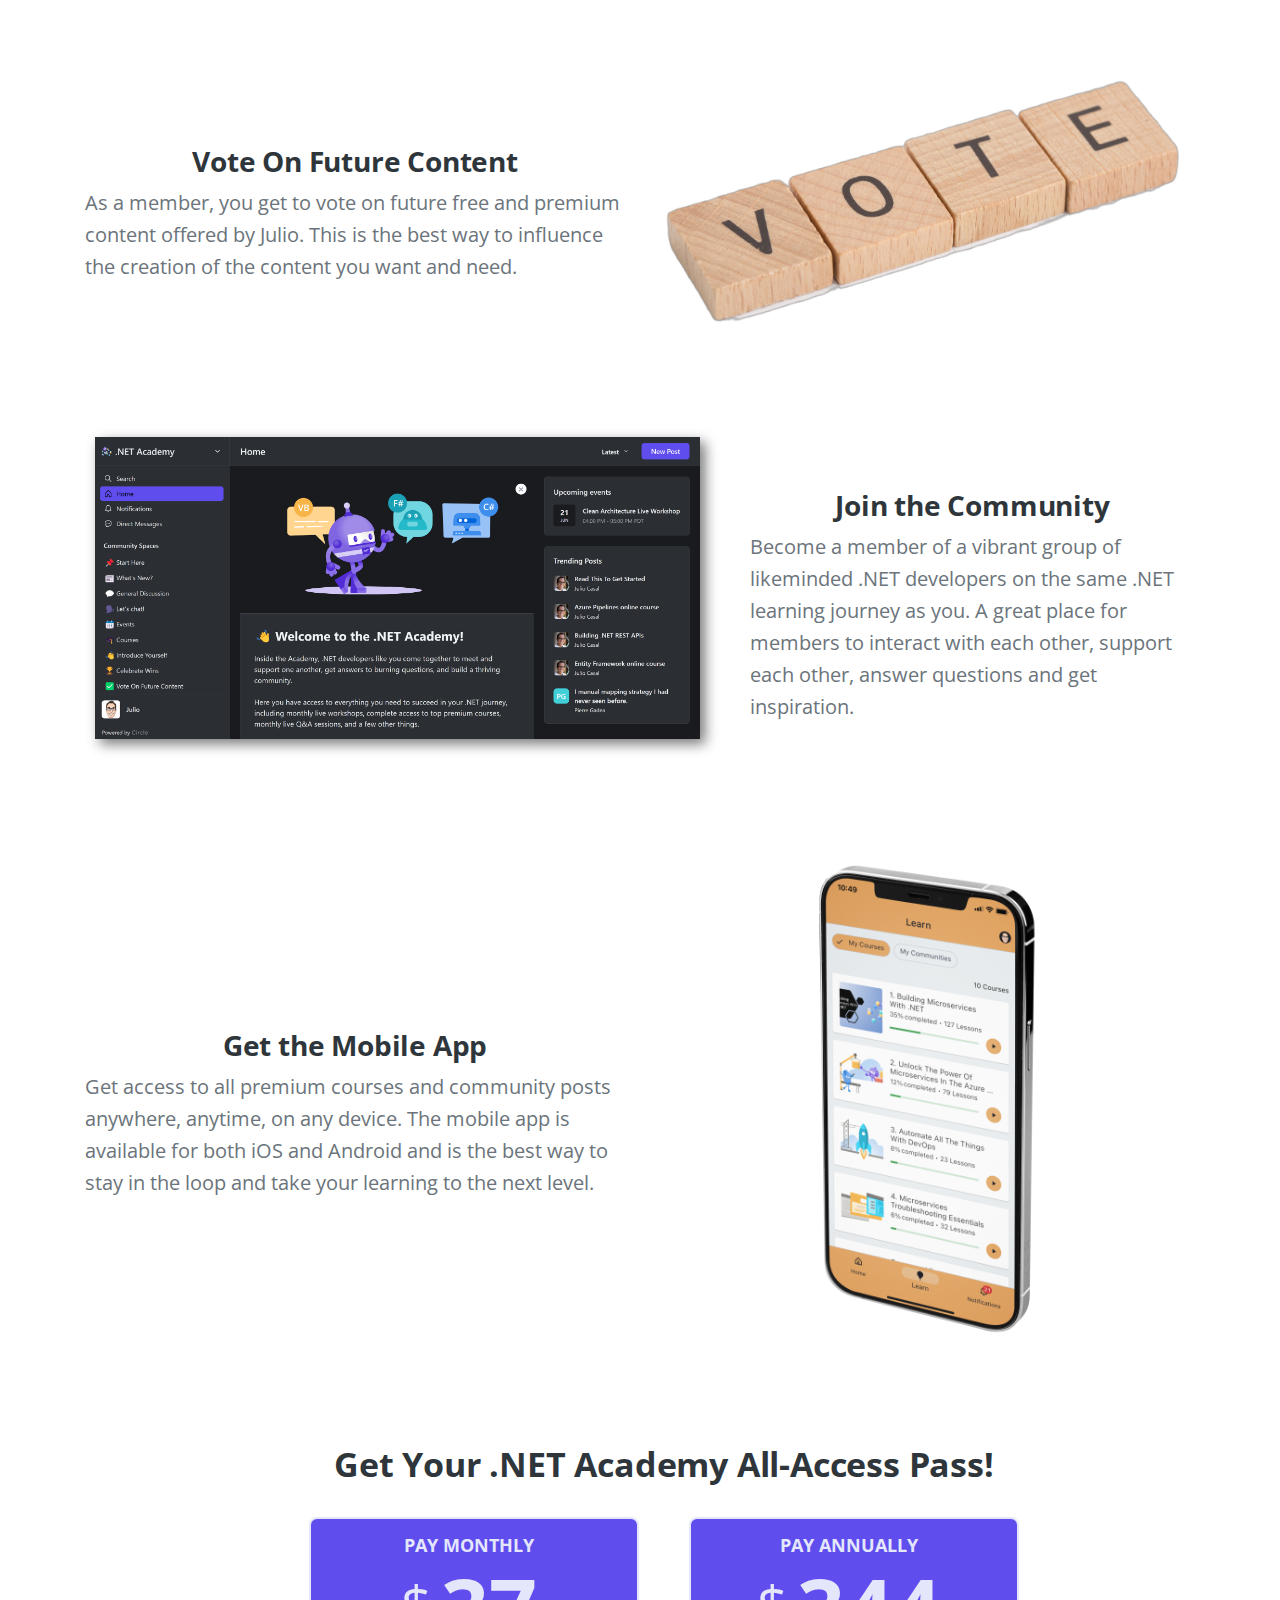
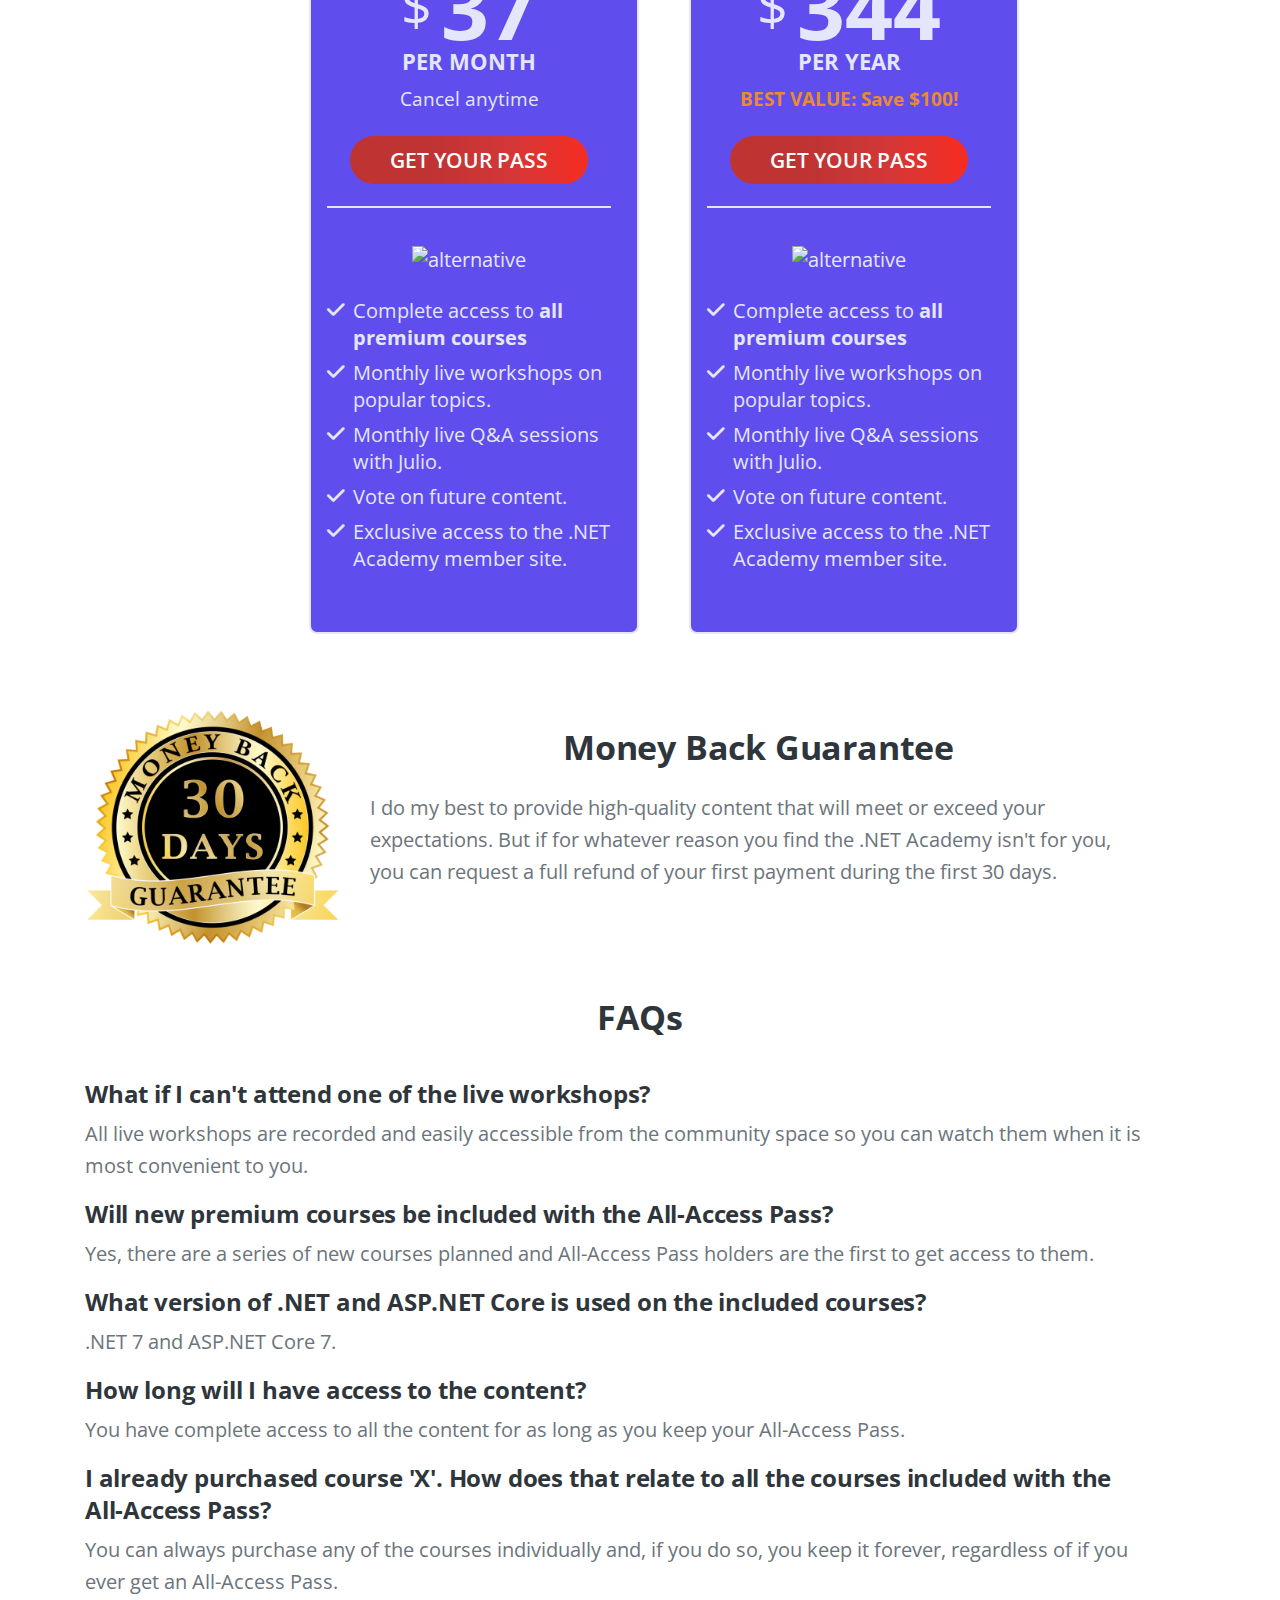
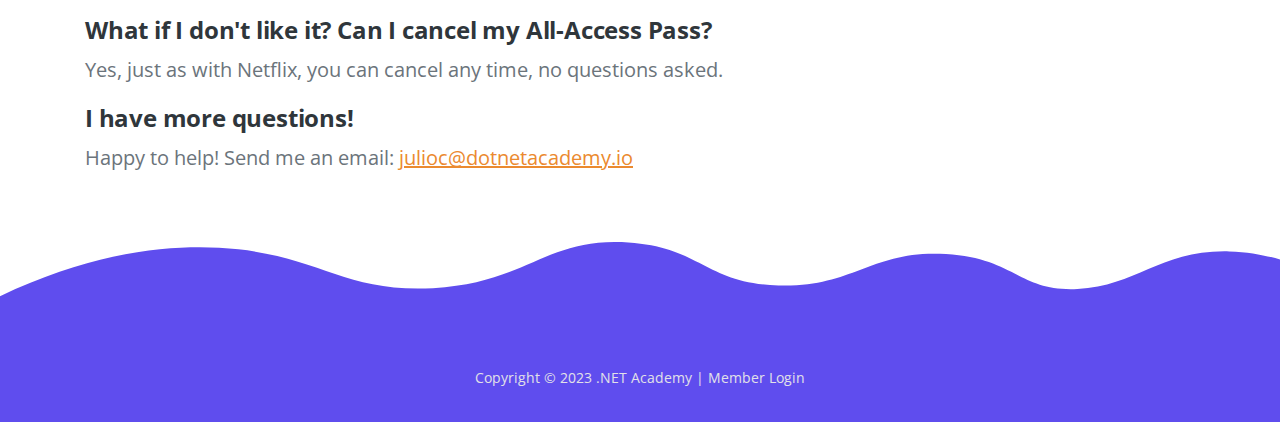
==== commit cc9f6539: "Fix All-Access typo" ====
--- a/all-access-standard.html
+++ b/all-access-standard.html
@@ -222,7 +222,7 @@
                 <div class="col-lg-5 my-auto order-lg-1">
                     <p class="line-spaced-paragraph">Unlock exclusive access to a training community for .NET developers
                         who want to learn the skills they need to advance their careers.</p>
-                    <p class="line-spaced-paragraph">With your All-access Pass you get complete access to in-depth,
+                    <p class="line-spaced-paragraph">With your All-Access Pass you get complete access to in-depth,
                         practical training and
                         resources on all aspects of .NET development.</p>
                     <p class="line-spaced-paragraph">Plus, you'll get the community support to get help on your path to
@@ -454,7 +454,7 @@
                                 </div>
                             </div>
                             <div class="button-wrapper text2">
-                                <a id="payment-plan-link" class="btn-solid-lg"
+                                <a id="payment-plan-link" class="btn-solid-lg" style="white-space: nowrap;"
                                     href="https://learn.dotnetmicroservices.com/enroll/2413963?price_id=3246710">GET
                                     YOUR PASS</a>
                             </div>
@@ -513,7 +513,7 @@
                                 </div>
                             </div>
                             <div class="button-wrapper text2">
-                                <a id="payment-plan-link" class="btn-solid-lg"
+                                <a id="payment-plan-link" class="btn-solid-lg" style="white-space: nowrap;"
                                     href="https://learn.dotnetmicroservices.com/enroll/2413963?price_id=3246708">GET
                                     YOUR PASS</a>
                             </div>
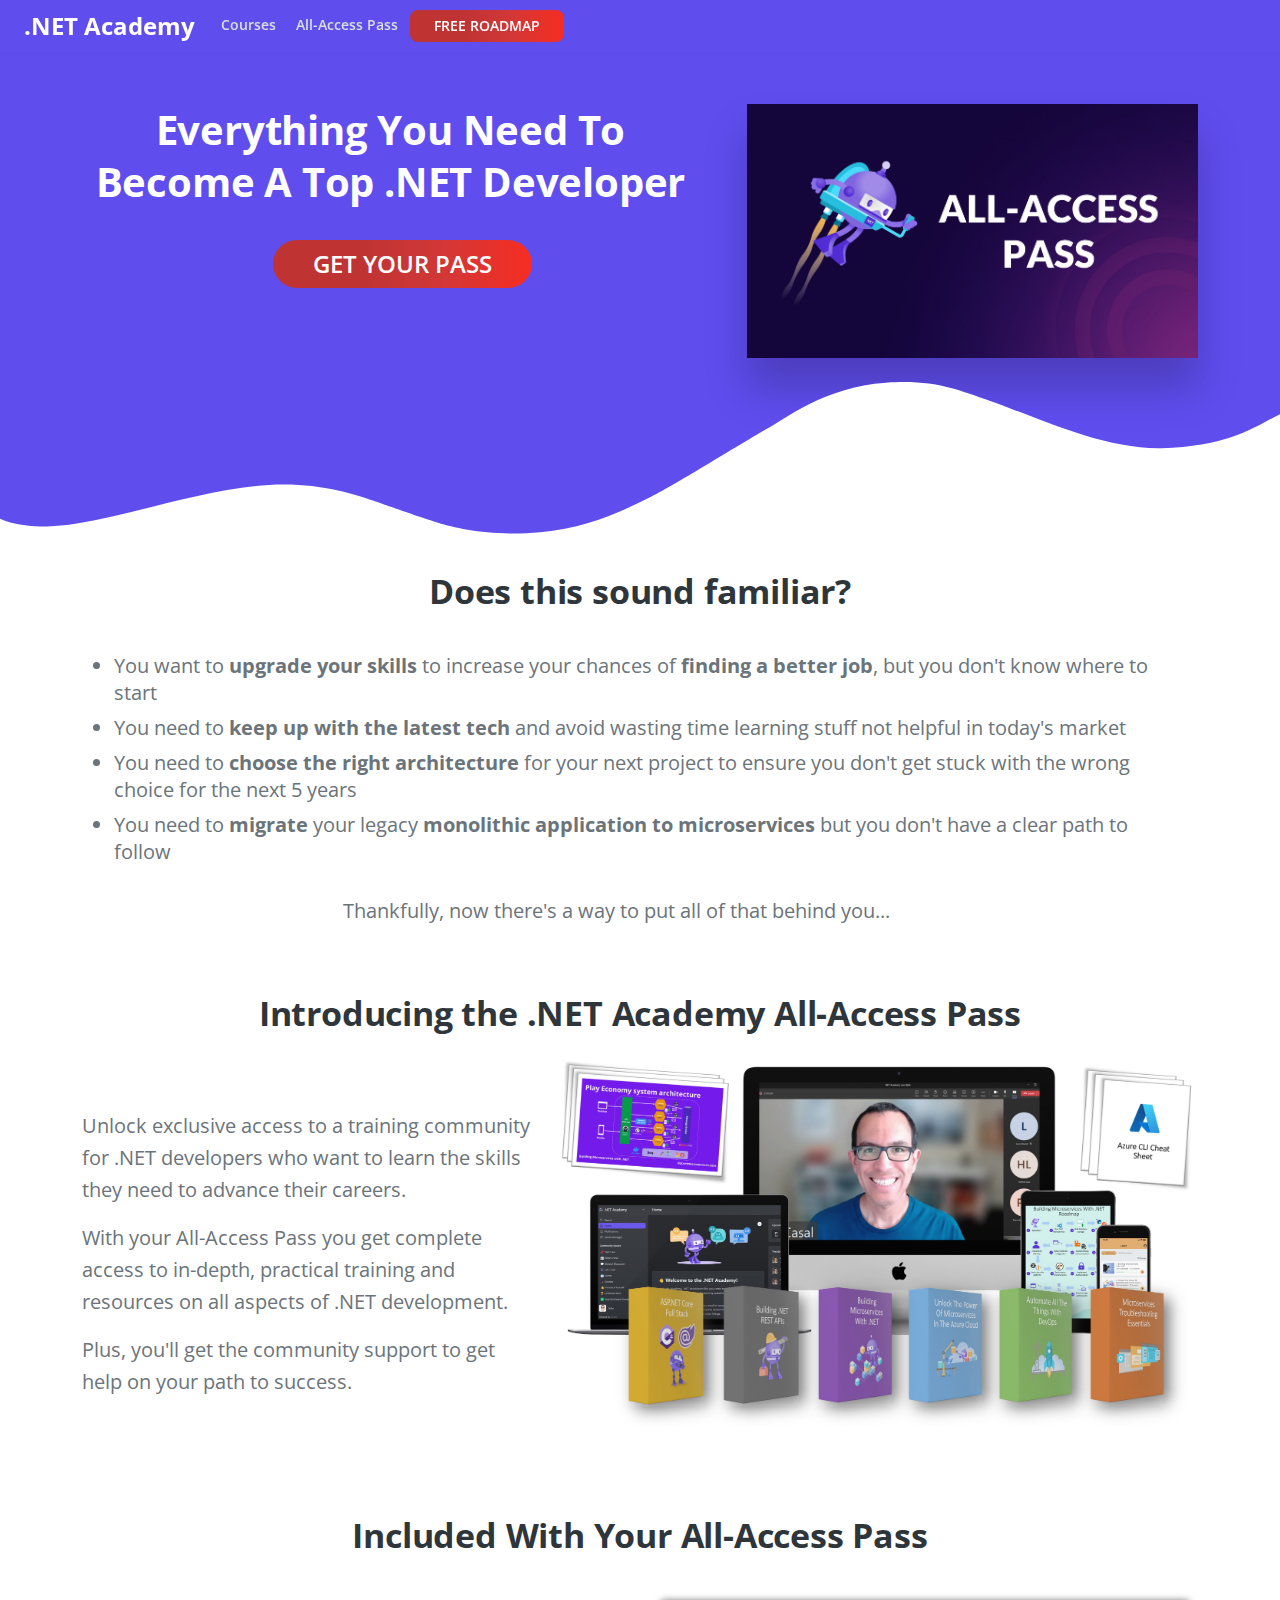
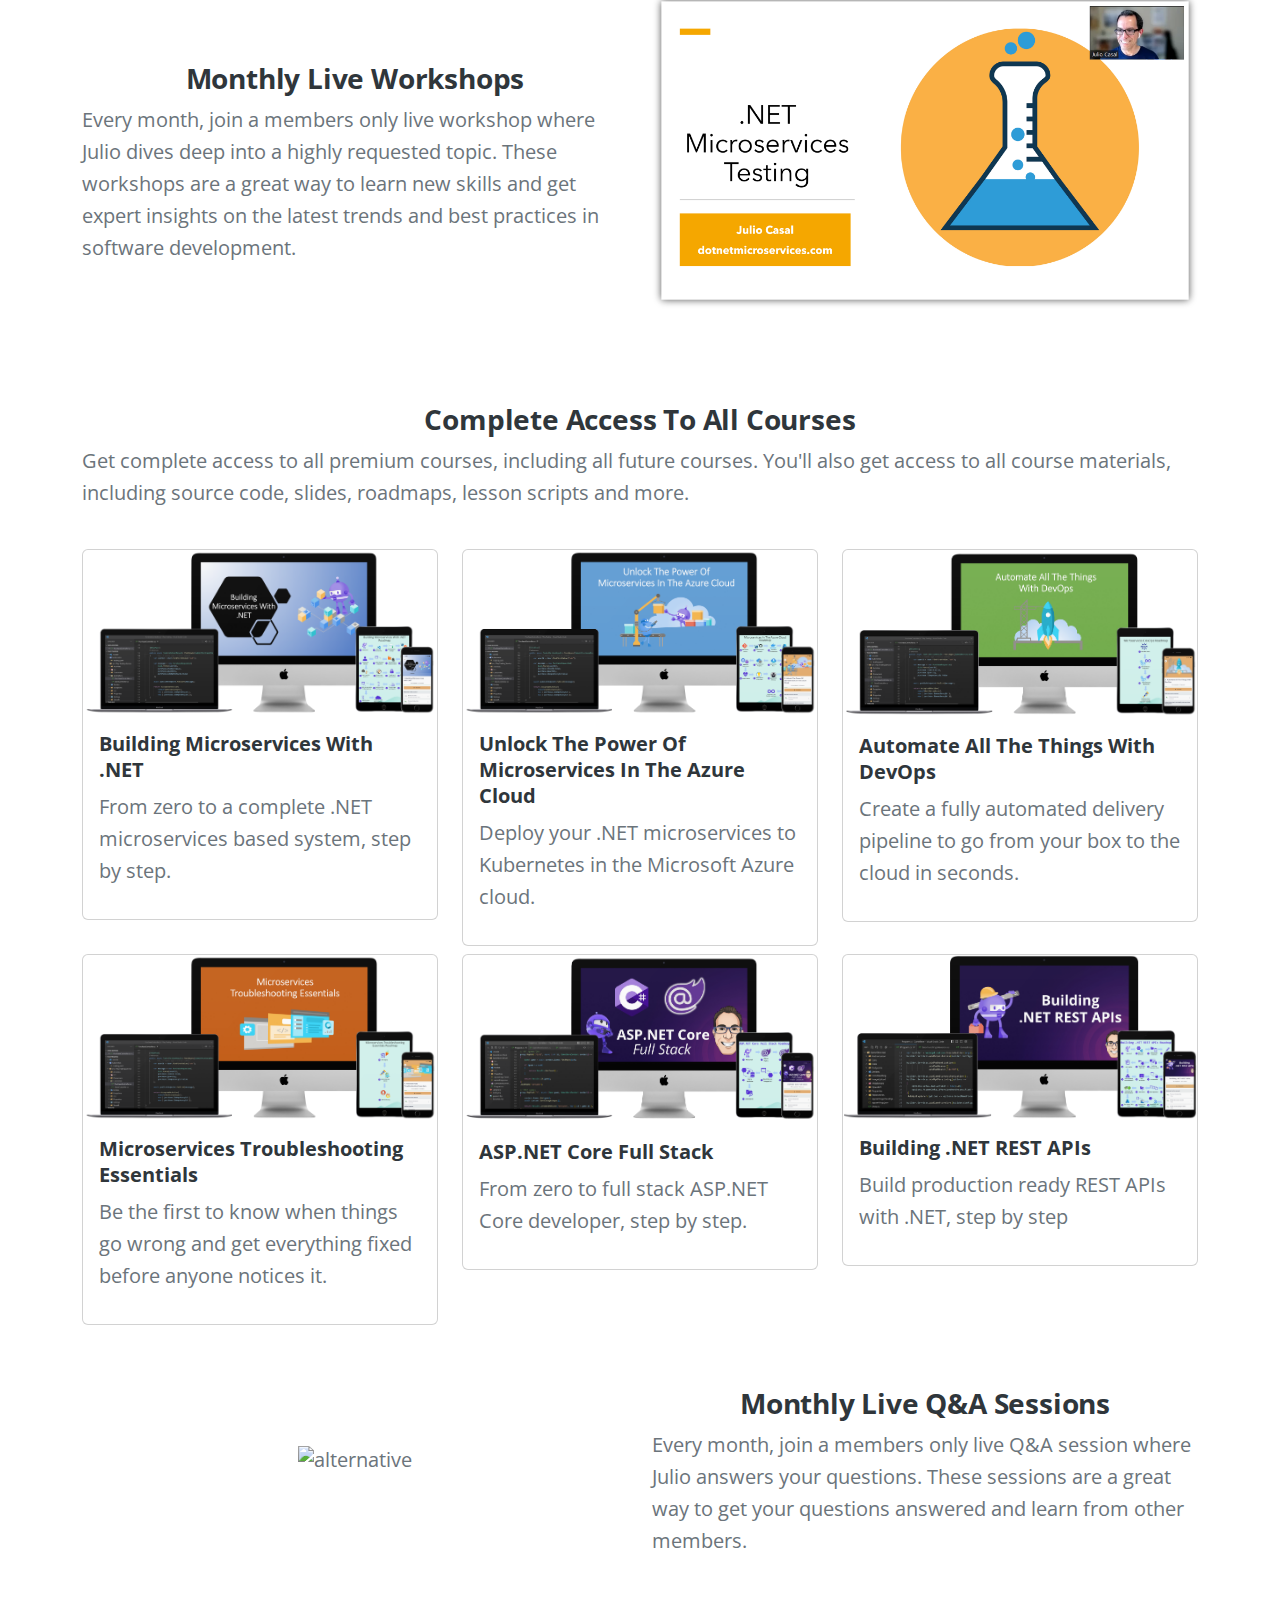
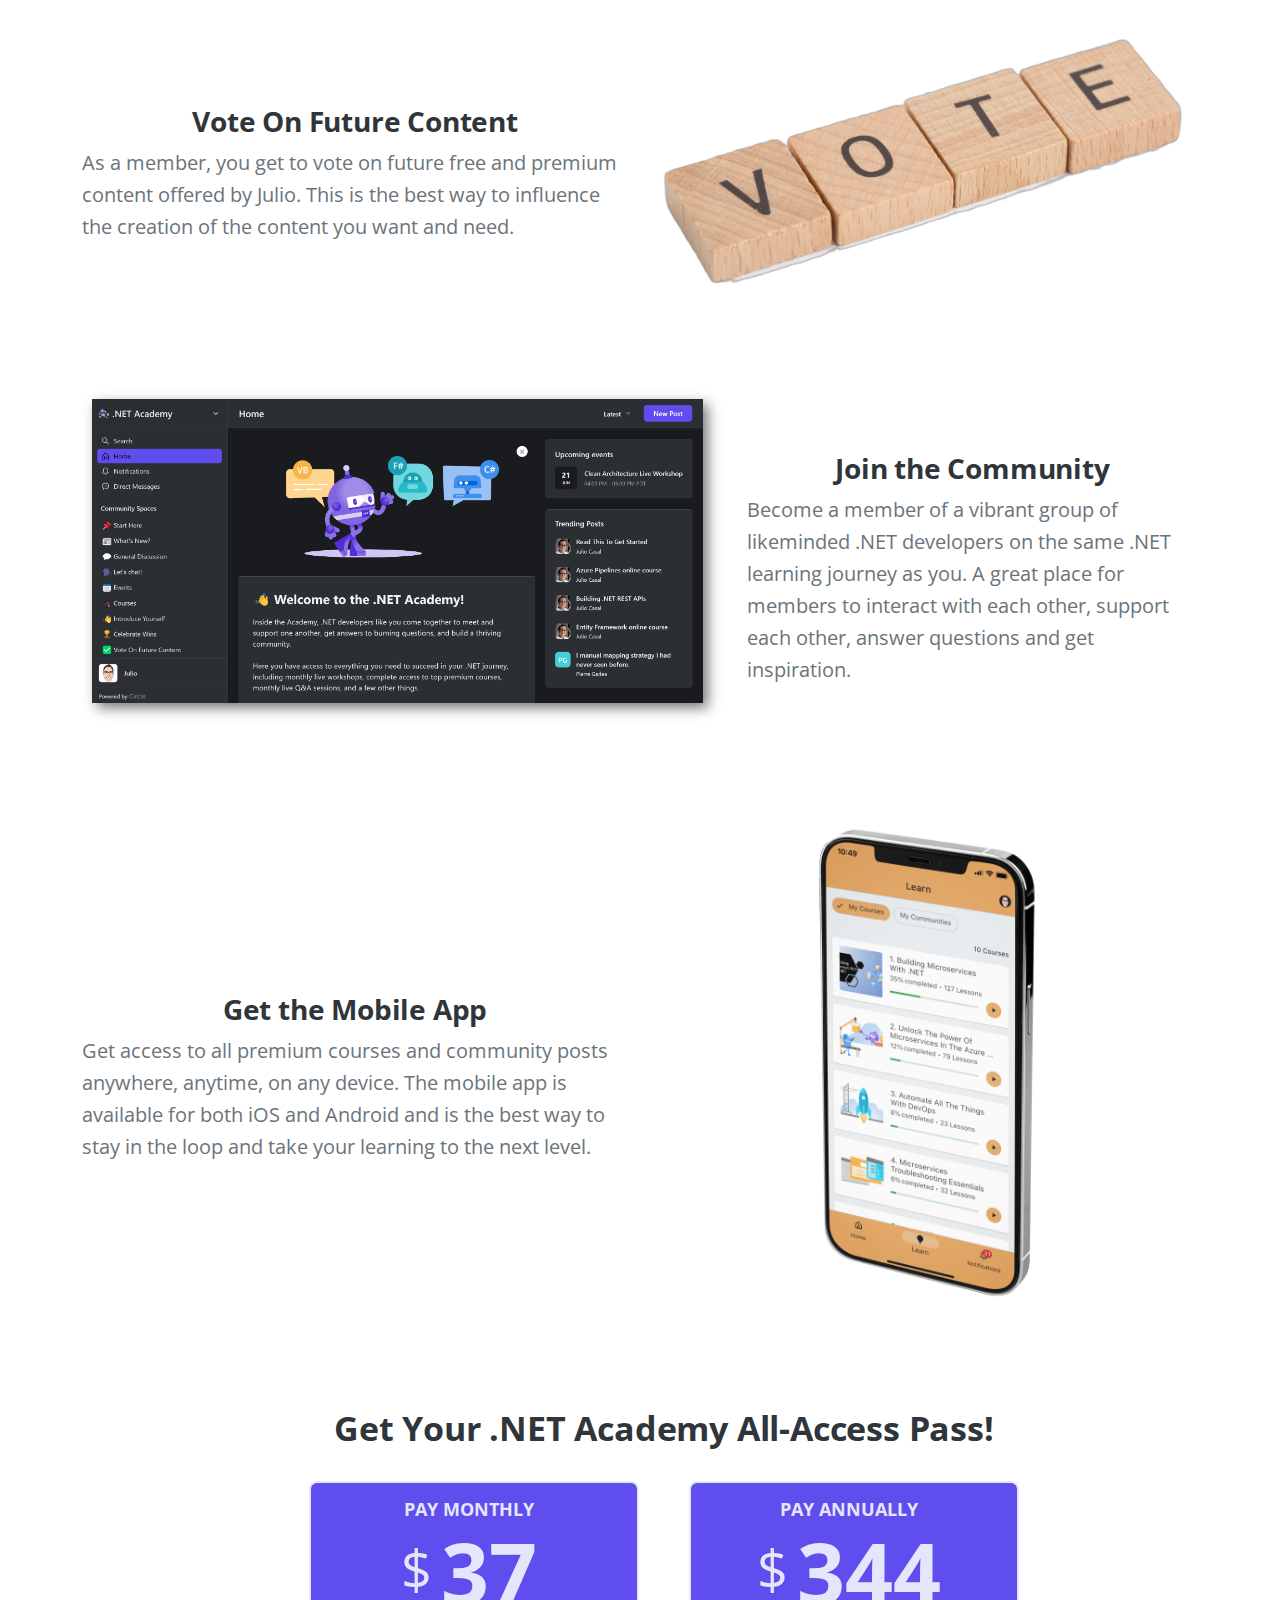
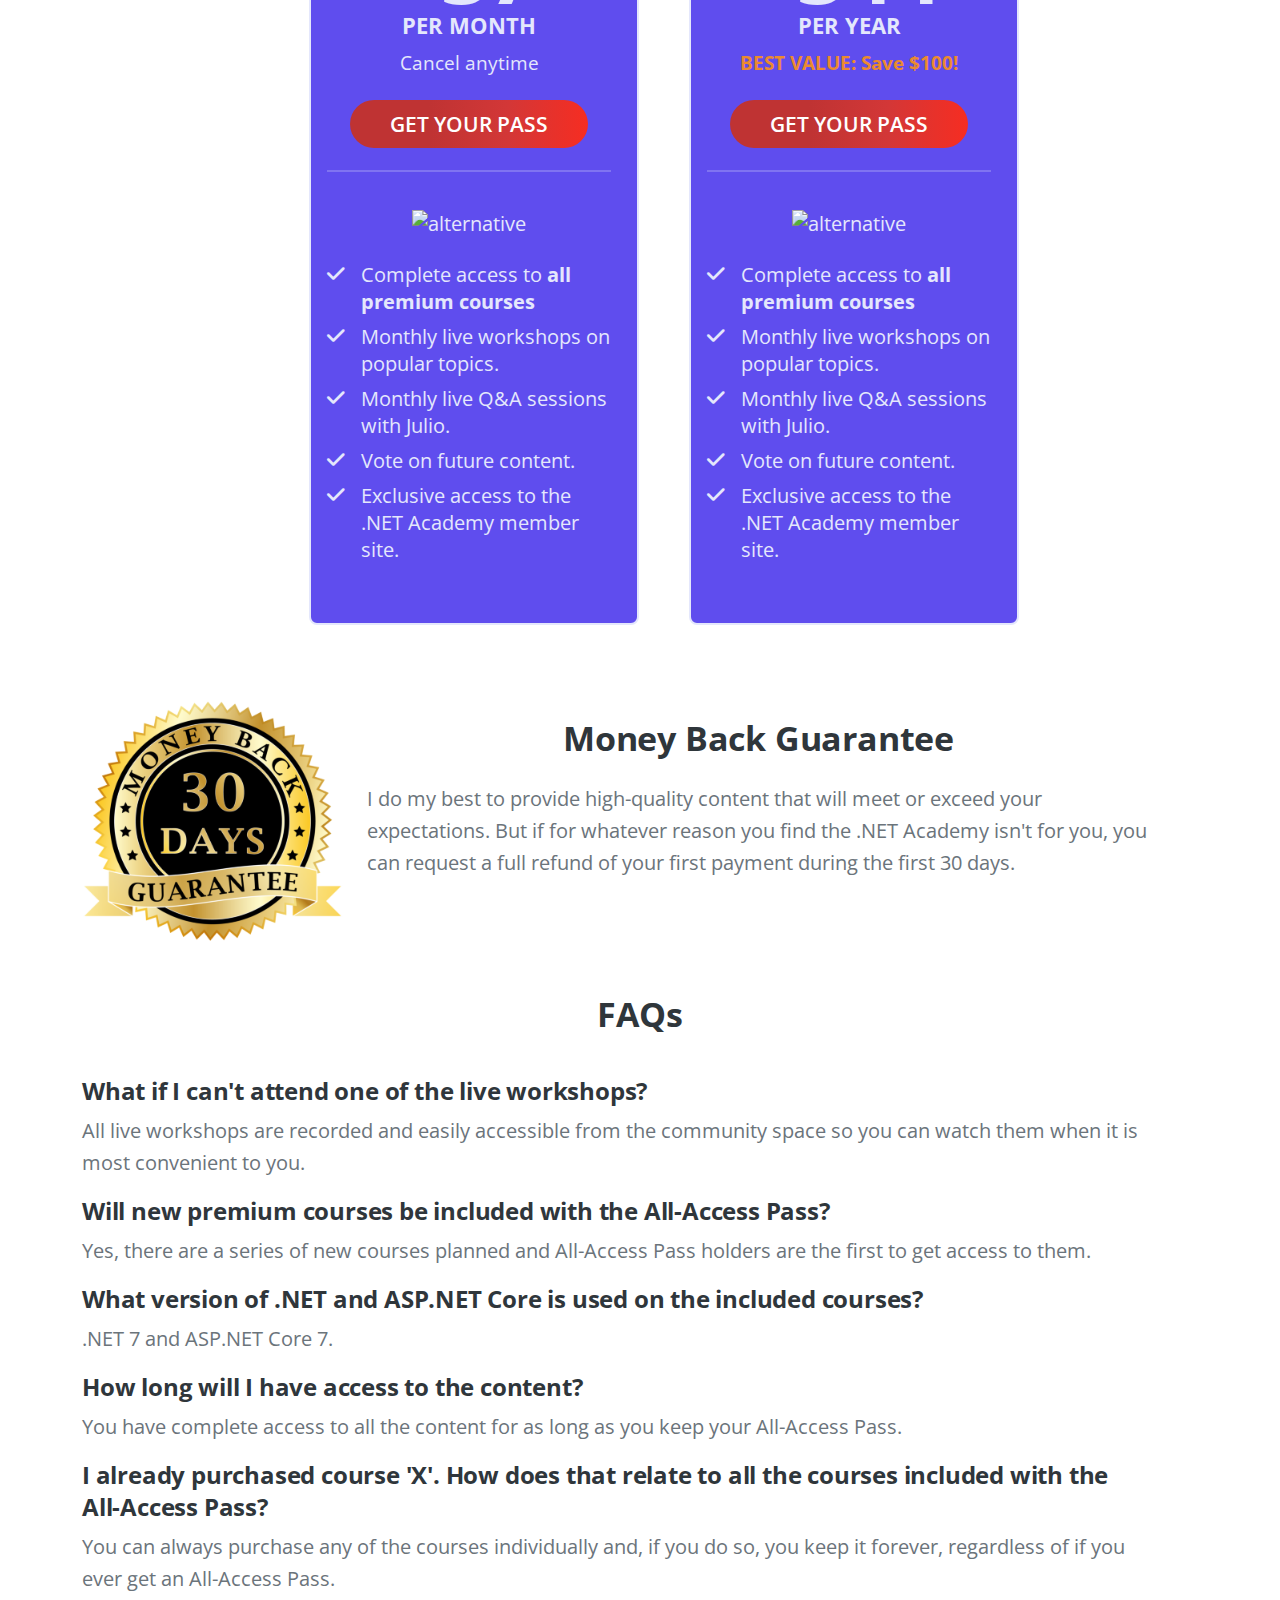
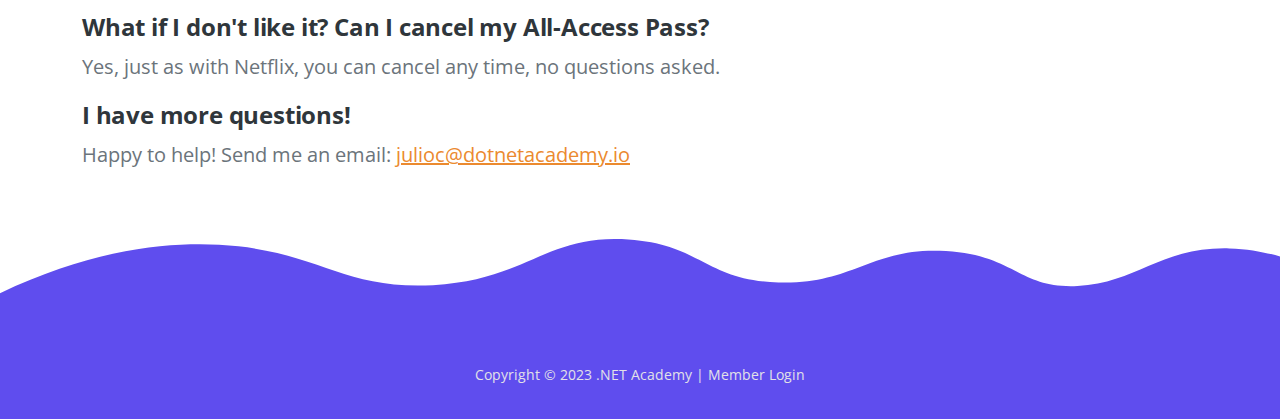
==== commit 21bd31cc: "Move to Bootstrap 5.3" ====
--- a/all-access-standard.html
+++ b/all-access-standard.html
@@ -15,8 +15,7 @@
     <!--Start of Tawk.to Script-->
     <script type="text/javascript">
         var Tawk_API = Tawk_API || {}, Tawk_LoadStart = new Date();
-        (function ()
-        {
+        (function () {
             var s1 = document.createElement("script"), s0 = document.getElementsByTagName("script")[0];
             s1.async = true;
             s1.src = 'https://embed.tawk.to/60f2e5ae649e0a0a5cccac8e/1faqd2cig';
@@ -28,8 +27,7 @@
 
     <!-- Play video -->
     <script type="text/javascript">
-        function playVideo()
-        {
+        function playVideo() {
             var iframe = document.getElementById('vimeoIframe');
             var src = iframe.getAttribute("src");
             var newSrc = src.replace("background=1", "autoplay=1");
@@ -119,7 +117,7 @@
                     <div class="image-container">
                         <img class="img-fluid" src="images/all-access-pass-title.jpg" alt="alternative">
                     </div> <!-- end of image-container -->
-                </div> <!-- end of col -->                
+                </div> <!-- end of col -->
                 <div class="col-lg-7 order-lg-1">
                     <div class="container">
                         <div class="row">
@@ -274,57 +272,65 @@
             </div> <!-- end of row -->
             <div class="row justify-content-center">
                 <div class="col-lg-4 mb-2">
-                    <a href="https://dotnetmicroservices.com/building-microservices-with-dotnet#net-microservices-training" target="_blank" style="text-decoration: none;">
+                    <a href="https://dotnetmicroservices.com/building-microservices-with-dotnet#net-microservices-training"
+                        target="_blank" style="text-decoration: none;">
                         <div class="card">
                             <div class="card-image">
                                 <img class="img-fluid" src="images/core-couse-mockup.png" alt="alternative">
                             </div>
                             <div class="card-body">
                                 <h5>Building Microservices With .NET</h5>
-                                <p class="line-spaced-paragraph">From zero to a complete .NET microservices based system, step by step.</p>
+                                <p class="line-spaced-paragraph">From zero to a complete .NET microservices based
+                                    system, step by step.</p>
                             </div>
                         </div> <!-- end of card -->
                     </a>
                 </div>
                 <div class="col-lg-4 mb-2">
-                    <a href="https://dotnetmicroservices.com/building-microservices-with-dotnet#cloud-training" target="_blank" style="text-decoration: none;">
+                    <a href="https://dotnetmicroservices.com/building-microservices-with-dotnet#cloud-training"
+                        target="_blank" style="text-decoration: none;">
                         <div class="card">
                             <div class="card-image">
                                 <img class="img-fluid" src="images/cloud-course-mockup.png" alt="alternative">
                             </div>
                             <div class="card-body">
                                 <h5>Unlock The Power Of Microservices In The Azure Cloud</h5>
-                                <p class="line-spaced-paragraph">Deploy your .NET microservices to Kubernetes in the Microsoft Azure cloud.</p>
+                                <p class="line-spaced-paragraph">Deploy your .NET microservices to Kubernetes in the
+                                    Microsoft Azure cloud.</p>
                             </div>
                         </div> <!-- end of card -->
                     </a>
                 </div>
                 <div class="col-lg-4 mb-2">
-                    <a href="https://dotnetmicroservices.com/building-microservices-with-dotnet#devops" target="_blank" style="text-decoration: none;">
+                    <a href="https://dotnetmicroservices.com/building-microservices-with-dotnet#devops" target="_blank"
+                        style="text-decoration: none;">
                         <div class="card">
                             <div class="card-image">
                                 <img class="img-fluid" src="images/devops-course-mockup.png" alt="alternative">
                             </div>
                             <div class="card-body">
                                 <h5>Automate All The Things With DevOps</h5>
-                                <p class="line-spaced-paragraph">Create a fully automated delivery pipeline to go from your box to the cloud in seconds.</p>
+                                <p class="line-spaced-paragraph">Create a fully automated delivery pipeline to go from
+                                    your box to the cloud in seconds.</p>
                             </div>
                         </div> <!-- end of card -->
                     </a>
-                </div>           
+                </div>
                 <div class="col-lg-4 mb-2">
-                    <a href="https://dotnetmicroservices.com/building-microservices-with-dotnet#troubleshooting" target="_blank" style="text-decoration: none;">
+                    <a href="https://dotnetmicroservices.com/building-microservices-with-dotnet#troubleshooting"
+                        target="_blank" style="text-decoration: none;">
                         <div class="card">
                             <div class="card-image">
                                 <img class="img-fluid" src="images/troubleshoot-course-mockup.png" alt="alternative">
                             </div>
                             <div class="card-body">
                                 <h5>Microservices Troubleshooting Essentials</h5>
-                                <p class="line-spaced-paragraph">Be the first to know when things go wrong and get everything fixed before anyone notices it.</p>
+                                <p class="line-spaced-paragraph">Be the first to know when things go wrong and get
+                                    everything fixed before anyone notices it.</p>
                             </div>
                         </div> <!-- end of card -->
                     </a>
-                </div>                                              
+                </div>
                 <div class="col-lg-4">
                     <a href="aspnetcore.html" style="text-decoration: none;">
                         <div class="card">
@@ -352,7 +358,7 @@
                             </div>
                         </div>
                     </a>
-                </div>                
+                </div>
             </div> <!-- end of row -->
         </div> <!-- end of container -->
     </div> <!-- end of premium-courses -->
@@ -463,37 +469,37 @@
                                 <img class="img-fluid" src="images/dotnet-academy-mockup-full.png" alt="alternative">
                             </div>
                             <ul class="list-unstyled li-space-lg">
-                                <li class="media">
-                                    <i class="fas fa-check best-value"></i>
-                                    <div class="media-body">
+                                <li class="d-flex">
+                                    <i class="fas fa-check best-value"></i>
+                                    <div class="flex-grow-1 ms-3">
                                         Complete access to <strong>all premium courses</strong>
                                     </div>
                                 </li>
-                                <li class="media">
-                                    <i class="fas fa-check best-value"></i>
-                                    <div class="media-body">
+                                <li class="d-flex">
+                                    <i class="fas fa-check best-value"></i>
+                                    <div class="flex-grow-1 ms-3">
                                         Monthly live workshops on popular topics.
                                     </div>
                                 </li>
-                                <li class="media">
-                                    <i class="fas fa-check best-value"></i>
-                                    <div class="media-body">
+                                <li class="d-flex">
+                                    <i class="fas fa-check best-value"></i>
+                                    <div class="flex-grow-1 ms-3">
                                         Monthly live Q&A sessions with Julio.
                                     </div>
-                                </li> 
-                                <li class="media">
-                                    <i class="fas fa-check best-value"></i>
-                                    <div class="media-body">
+                                </li>
+                                <li class="d-flex">
+                                    <i class="fas fa-check best-value"></i>
+                                    <div class="flex-grow-1 ms-3">
                                         Vote on future content.
                                     </div>
-                                </li>                                                                  
-                                <li class="media">
-                                    <i class="fas fa-check best-value"></i>
-                                    <div class="media-body">
+                                </li>
+                                <li class="d-flex">
+                                    <i class="fas fa-check best-value"></i>
+                                    <div class="flex-grow-1 ms-3">
                                         Exclusive access to the .NET Academy member site.
                                     </div>
                                 </li>
-                            </ul>                            
+                            </ul>
                         </div>
                     </div> <!-- end of card -->
                     <!-- end of card -->
@@ -522,37 +528,37 @@
                                 <img class="img-fluid" src="images/dotnet-academy-mockup-full.png" alt="alternative">
                             </div>
                             <ul class="list-unstyled li-space-lg">
-                                <li class="media">
-                                    <i class="fas fa-check best-value"></i>
-                                    <div class="media-body">
+                                <li class="d-flex">
+                                    <i class="fas fa-check best-value"></i>
+                                    <div class="flex-grow-1 ms-3">
                                         Complete access to <strong>all premium courses</strong>
                                     </div>
                                 </li>
-                                <li class="media">
-                                    <i class="fas fa-check best-value"></i>
-                                    <div class="media-body">
+                                <li class="d-flex">
+                                    <i class="fas fa-check best-value"></i>
+                                    <div class="flex-grow-1 ms-3">
                                         Monthly live workshops on popular topics.
                                     </div>
                                 </li>
-                                <li class="media">
-                                    <i class="fas fa-check best-value"></i>
-                                    <div class="media-body">
+                                <li class="d-flex">
+                                    <i class="fas fa-check best-value"></i>
+                                    <div class="flex-grow-1 ms-3">
                                         Monthly live Q&A sessions with Julio.
                                     </div>
-                                </li> 
-                                <li class="media">
-                                    <i class="fas fa-check best-value"></i>
-                                    <div class="media-body">
+                                </li>
+                                <li class="d-flex">
+                                    <i class="fas fa-check best-value"></i>
+                                    <div class="flex-grow-1 ms-3">
                                         Vote on future content.
                                     </div>
-                                </li>                                                                  
-                                <li class="media">
-                                    <i class="fas fa-check best-value"></i>
-                                    <div class="media-body">
+                                </li>
+                                <li class="d-flex">
+                                    <i class="fas fa-check best-value"></i>
+                                    <div class="flex-grow-1 ms-3">
                                         Exclusive access to the .NET Academy member site.
                                     </div>
                                 </li>
-                            </ul>                            
+                            </ul>
                         </div>
                     </div> <!-- end of card -->
                     <!-- end of card -->
@@ -655,8 +661,8 @@
 
 
     <!-- Scripts -->
-    <script src="js/jquery.min.js"></script> <!-- jQuery for Bootstrap's JavaScript plugins -->
-    <script src="js/bootstrap.min.js"></script> <!-- Bootstrap framework -->
+
+    <script src="js/bootstrap.bundle.min.js"></script> <!-- Bootstrap framework -->
     <script src="js/jquery.easing.min.js"></script> <!-- jQuery Easing for smooth scrolling between anchors -->
     <script src="js/swiper.min.js"></script> <!-- Swiper for image and text sliders -->
     <script src="js/jquery.magnific-popup.js"></script> <!-- Magnific Popup for lightboxes -->
